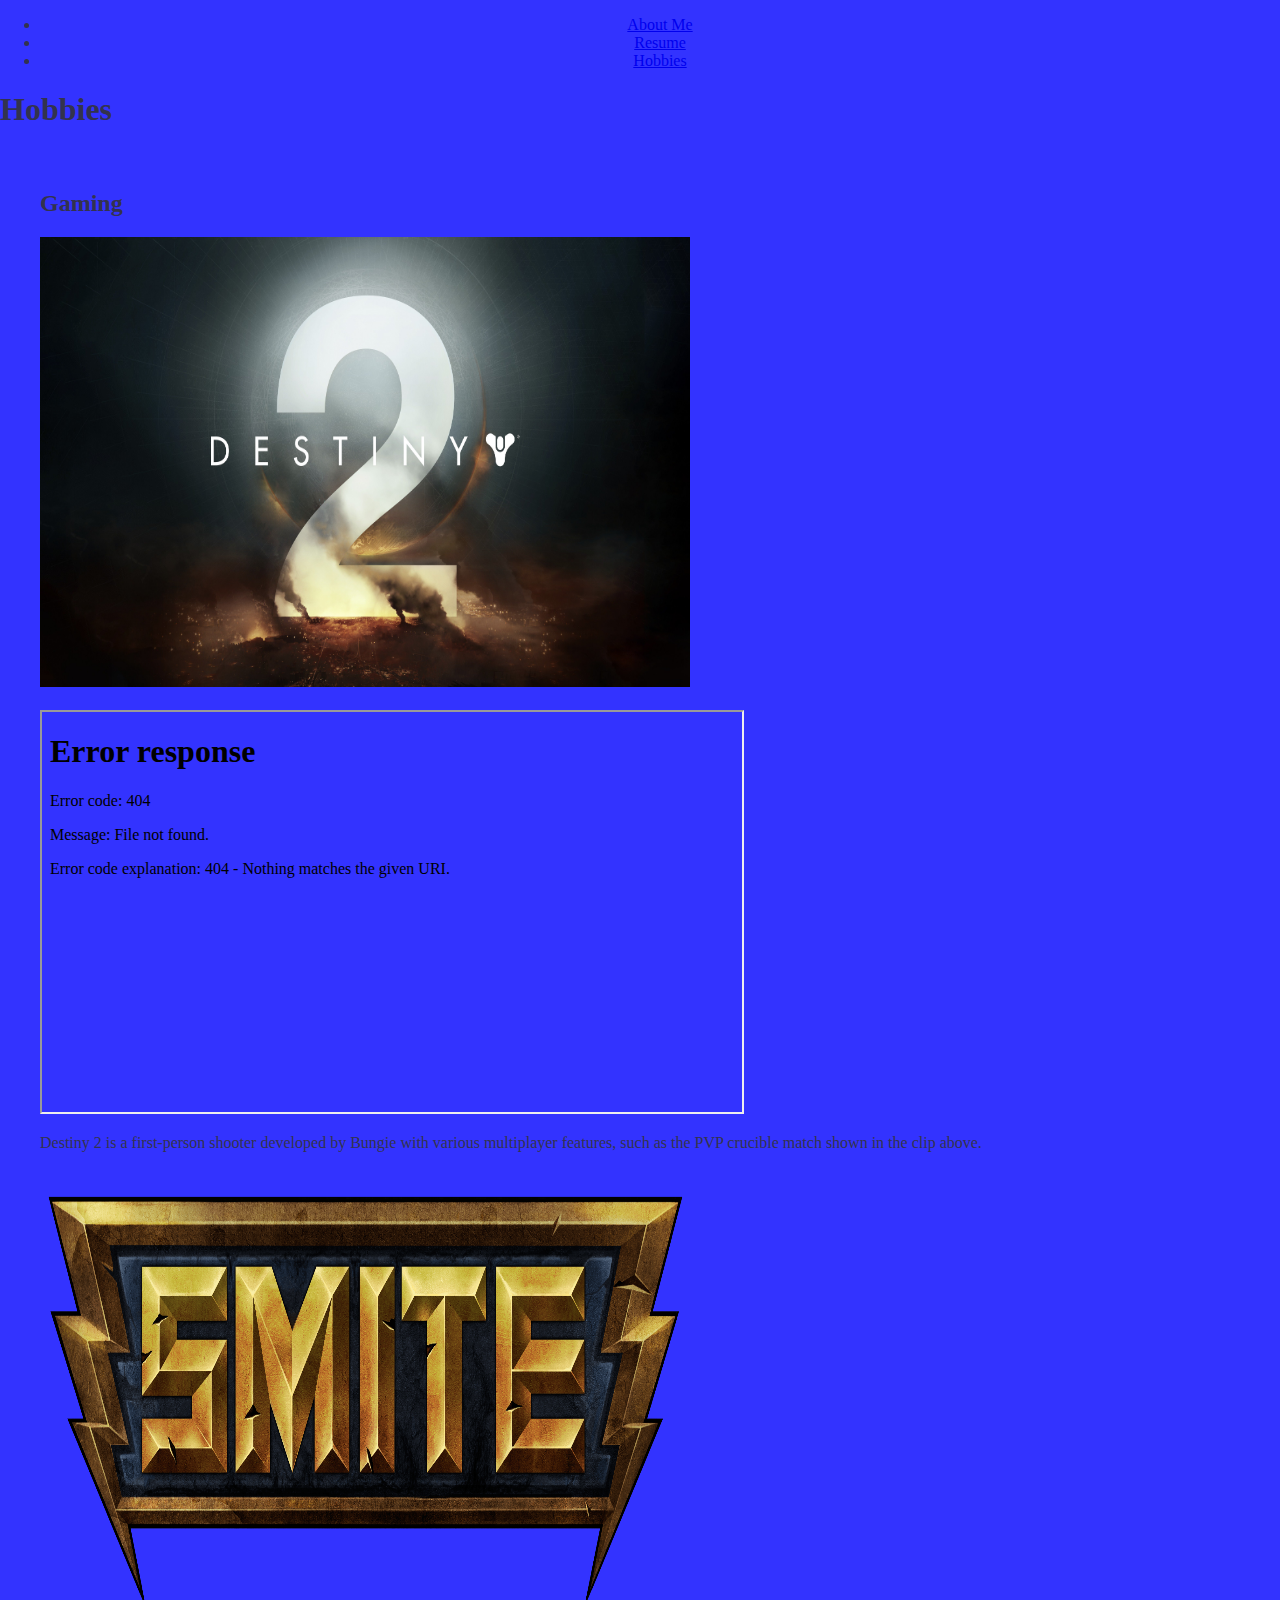
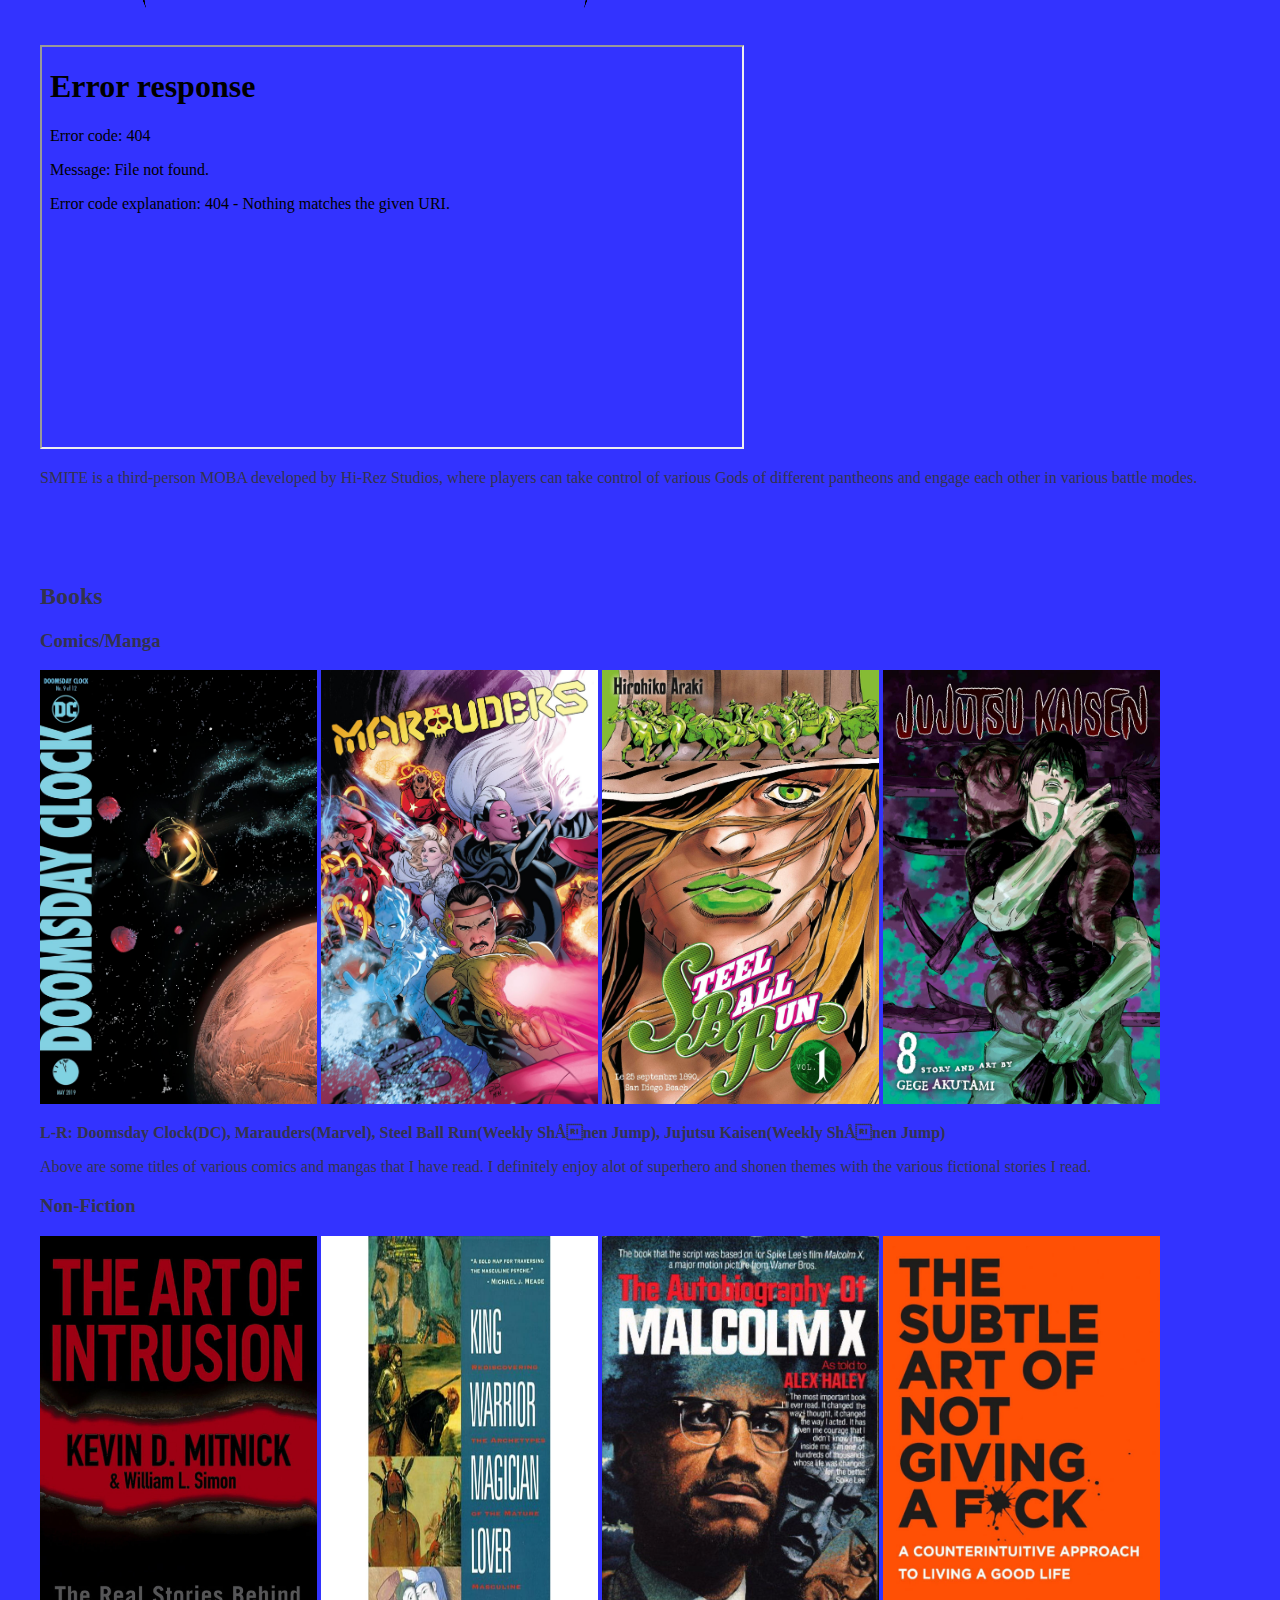
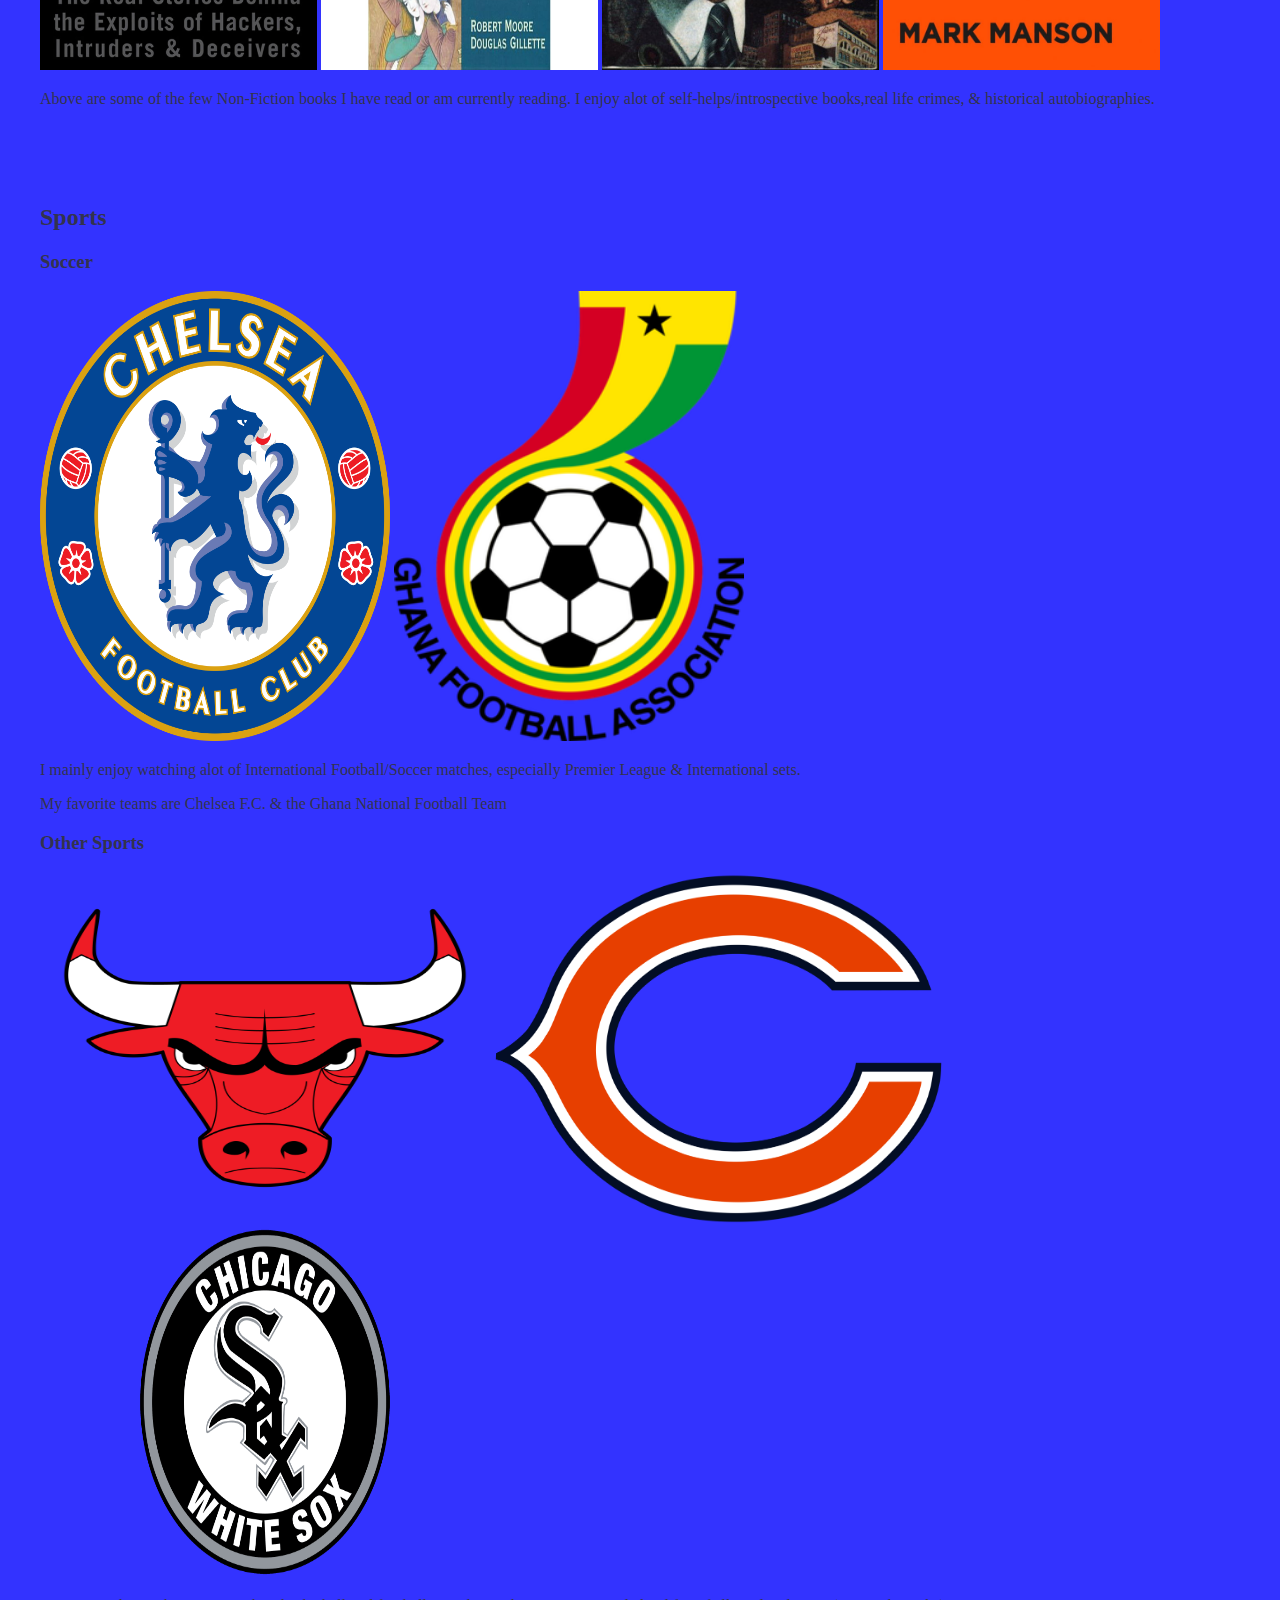
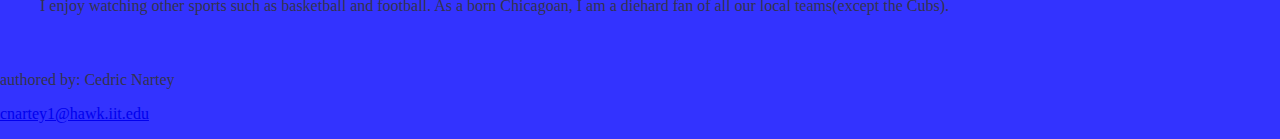
==== hobbies.html @ d28ca4e6 "Update hobbies.html" ====
<!DOCTYPE html>
<html lang="en">
  <head>
    <meta charset"utf-8">
    <title>Hobbies</title>
    <link rel="stylesheet" href="css/normalize.css">
    <link rel="stylesheet" href="css/styles.css">
  </head>
  <body>
    <nav>
      <ul>
        <li><a href="index.html">About Me</a></li>
        <li><a href="resume.html">Resume</a></li>
        <li><a href="hobbies.html">Hobbies</a></li>
      </ul>
    </nav>
 
  
  <h1>Hobbies</h1>
    <section id="Gaming">
      <h2>Gaming</h2>
      <h3><img src="media/images/destiny2.jpg" width="650" height="450" alt="destiny 2 logo"></h3>
      <iframe src="media/vids/D2Clip.mp4" width="700" height="400" title="Destiny 2 Crucible"></iframe>
      <p>Destiny 2 is a first-person shooter developed by Bungie with various multiplayer features, such as the PVP crucible match shown in the clip above.</p>

      
      <h3><img src="media/images/smitelogo.png" width="650" height="450" alt="Smite logo"></h3>
      <iframe src="media/vids/SMITEclip.mp4" width="700" height="400" title="SMITE Baron Match"></iframe>
      <p>SMITE is a third-person MOBA developed by Hi-Rez Studios, where players can take control of various Gods of different pantheons and engage each other in various battle modes.</p>     
    </section>
        
    <section id=Reading">
      <h2>Books</h2>
      <h3>Comics/Manga</h3>
      <img src="media/images/doomsday.jpg" width="277" height="434" alt="doomsday clock cover">
      <img src="media/images/marauders.jpg" width="277" height="434" alt="x men marauders cover">
      <img src="media/images/steelball.jpg" width="277" height="434" alt="jojo bizarre sbr cover">
      <img src="media/images/jjk8.jpeg" width="277" height="434" alt="jujutsu kaisen cover">
      <p><strong>L-R: Doomsday Clock(DC), Marauders(Marvel), Steel Ball Run(Weekly Shōnen Jump), Jujutsu Kaisen(Weekly Shōnen Jump)</strong></p>
      <p>Above are some titles of various comics and mangas that I have read. I definitely enjoy alot of superhero and shonen themes with the various fictional stories I read.</p>


      <h3>Non-Fiction</h3>
      <img src="media/images/artofintrusion.jpg" width="277" height="434" alt="art of intrusion cover">
      <img src="media/images/kwml.jpeg" width="277" height="434" alt="king warrior magi cover">
      <img src="media/images/malcolmx.jpg" width="277" height="434" alt="autobio of malcolm x cover">
      <img src="media/images/subtleart.jpg" width="277" height="434" alt="subtle art cover">
      <p>Above are some of the few Non-Fiction books I have read or am currently reading. I enjoy alot of self-helps/introspective books,real life crimes, & historical autobiographies. </p>
    </section>
        
    <section id="Sports">
      <h2>Sports</h2>
      <h3>Soccer</h3>
      <img src="media/images/chelseafc.png" width="350" height="450" alt="chelsea fc logo">
      <img src="media/images/ghanafa.png" width="350" height="450" alt="ghana fc logo">
      <p>I mainly enjoy watching alot of International Football/Soccer matches, especially Premier League & International sets.</p>
      <p>My favorite teams are Chelsea F.C. & the Ghana National Football Team</p>
      <h3>Other Sports</h3>
      <img src="media/images/bulls.png" width="450" height="350" alt="bulls logo">
      <img src="media/images/chicagobears.png" width="450" height="350" alt="bears logo">
      <img src="media/images/whitesox.png" width="450" height="350" alt="white sox logo">
      <p>I enjoy watching other sports such as basketball and football. As a born Chicagoan, I am a diehard fan of all our local teams(except the Cubs).</p>
    </section>
    <footer>
      <p>authored by: Cedric Nartey</p>
      <p><a href="mailto:cnartey1@hawk.iit.edu">cnartey1@hawk.iit.edu</a></p>
     </footer>
    </body>
    </html>
---- css/styles.css ----
body {
  font-family: Roboto, serif;
  background-color: #3333ff;
  color: #33334d;
}

section {
  margin: 20px;
  padding: 20px;
}

nav {
  text-align: center;
}


header {
  width: 80%;
}
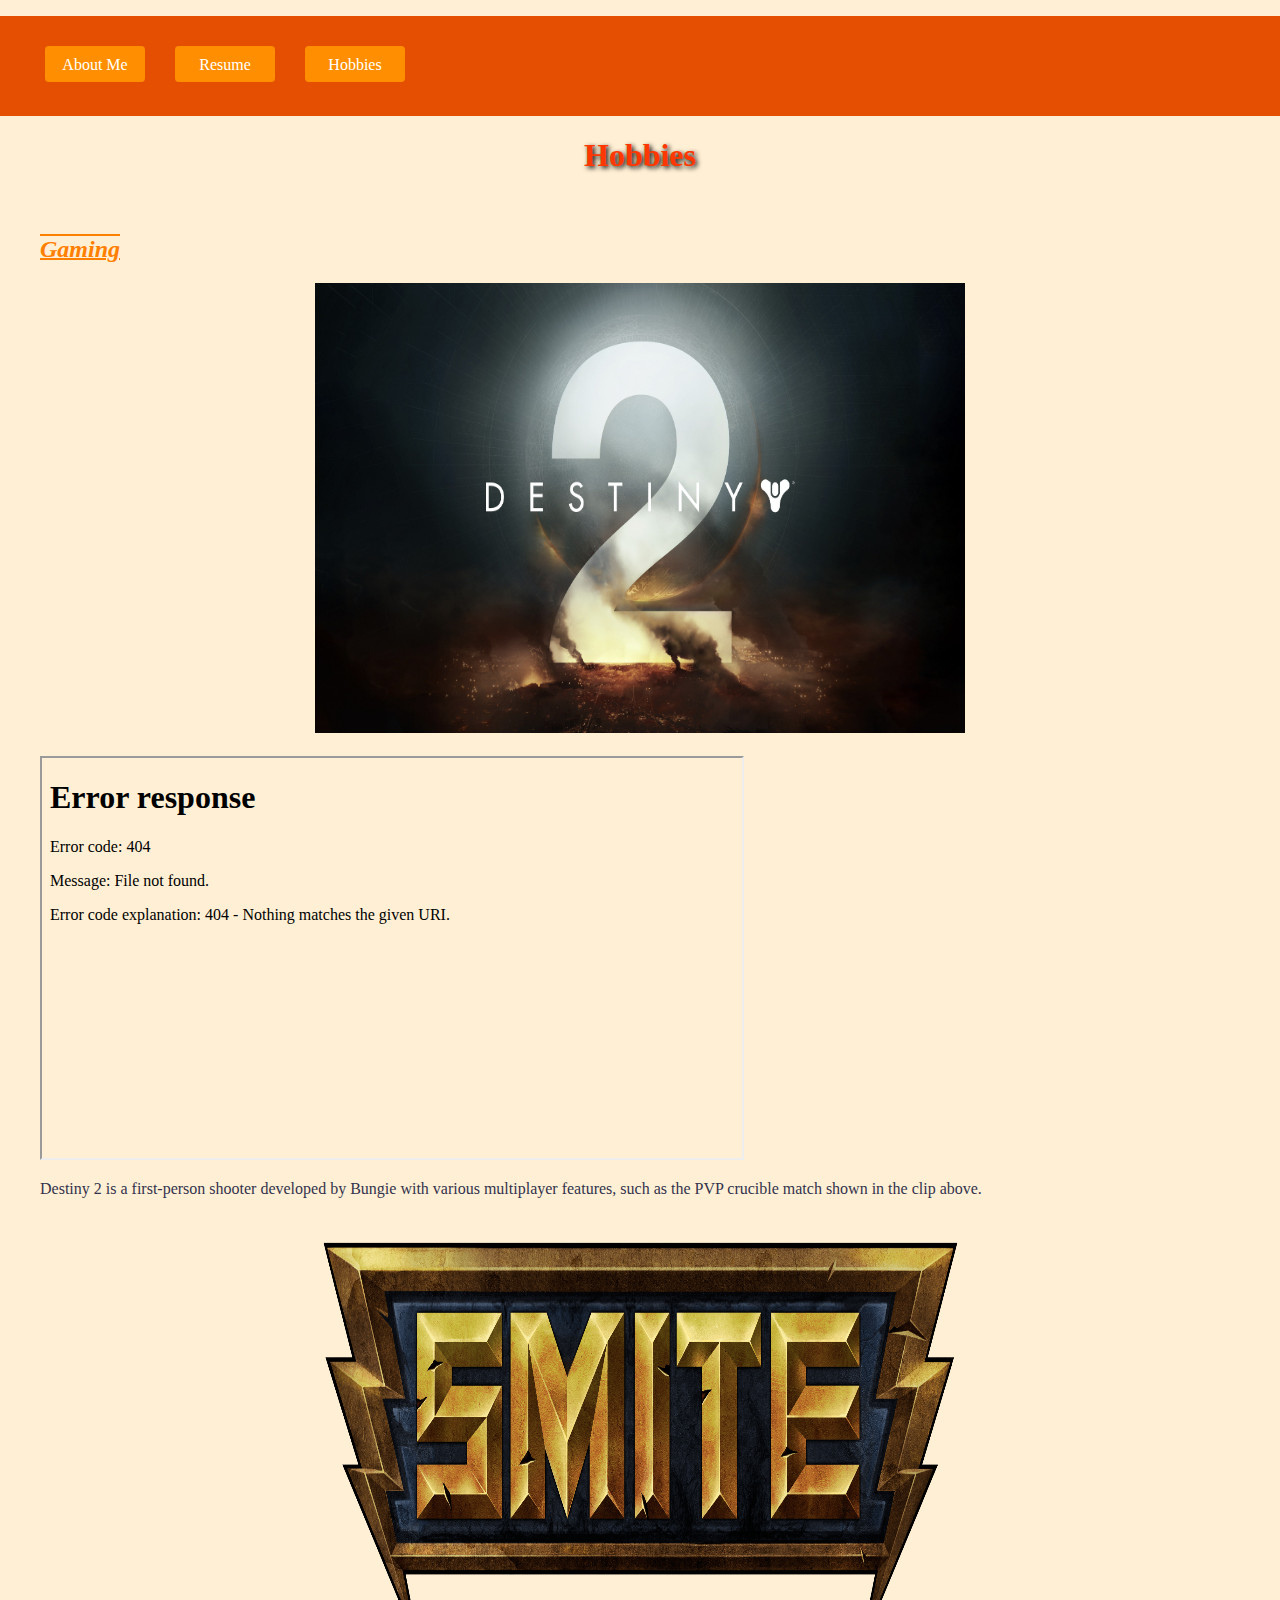
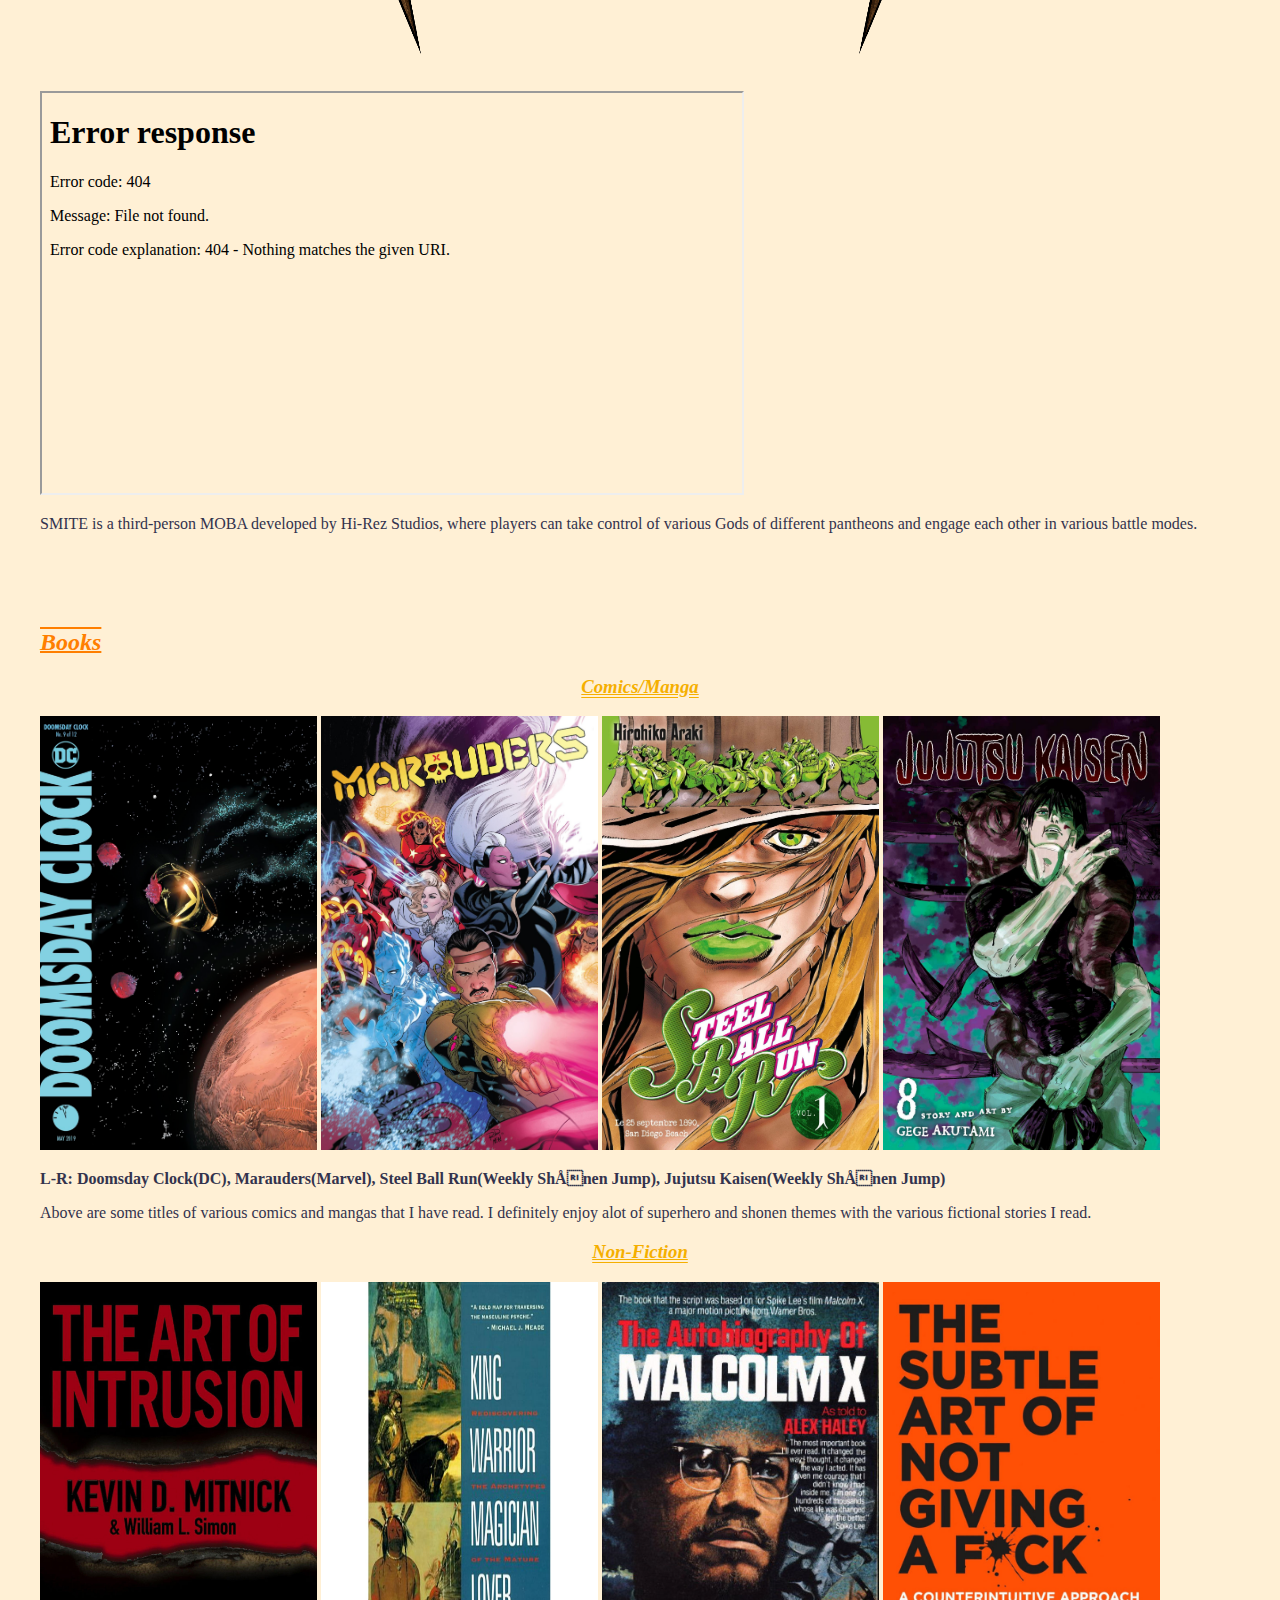
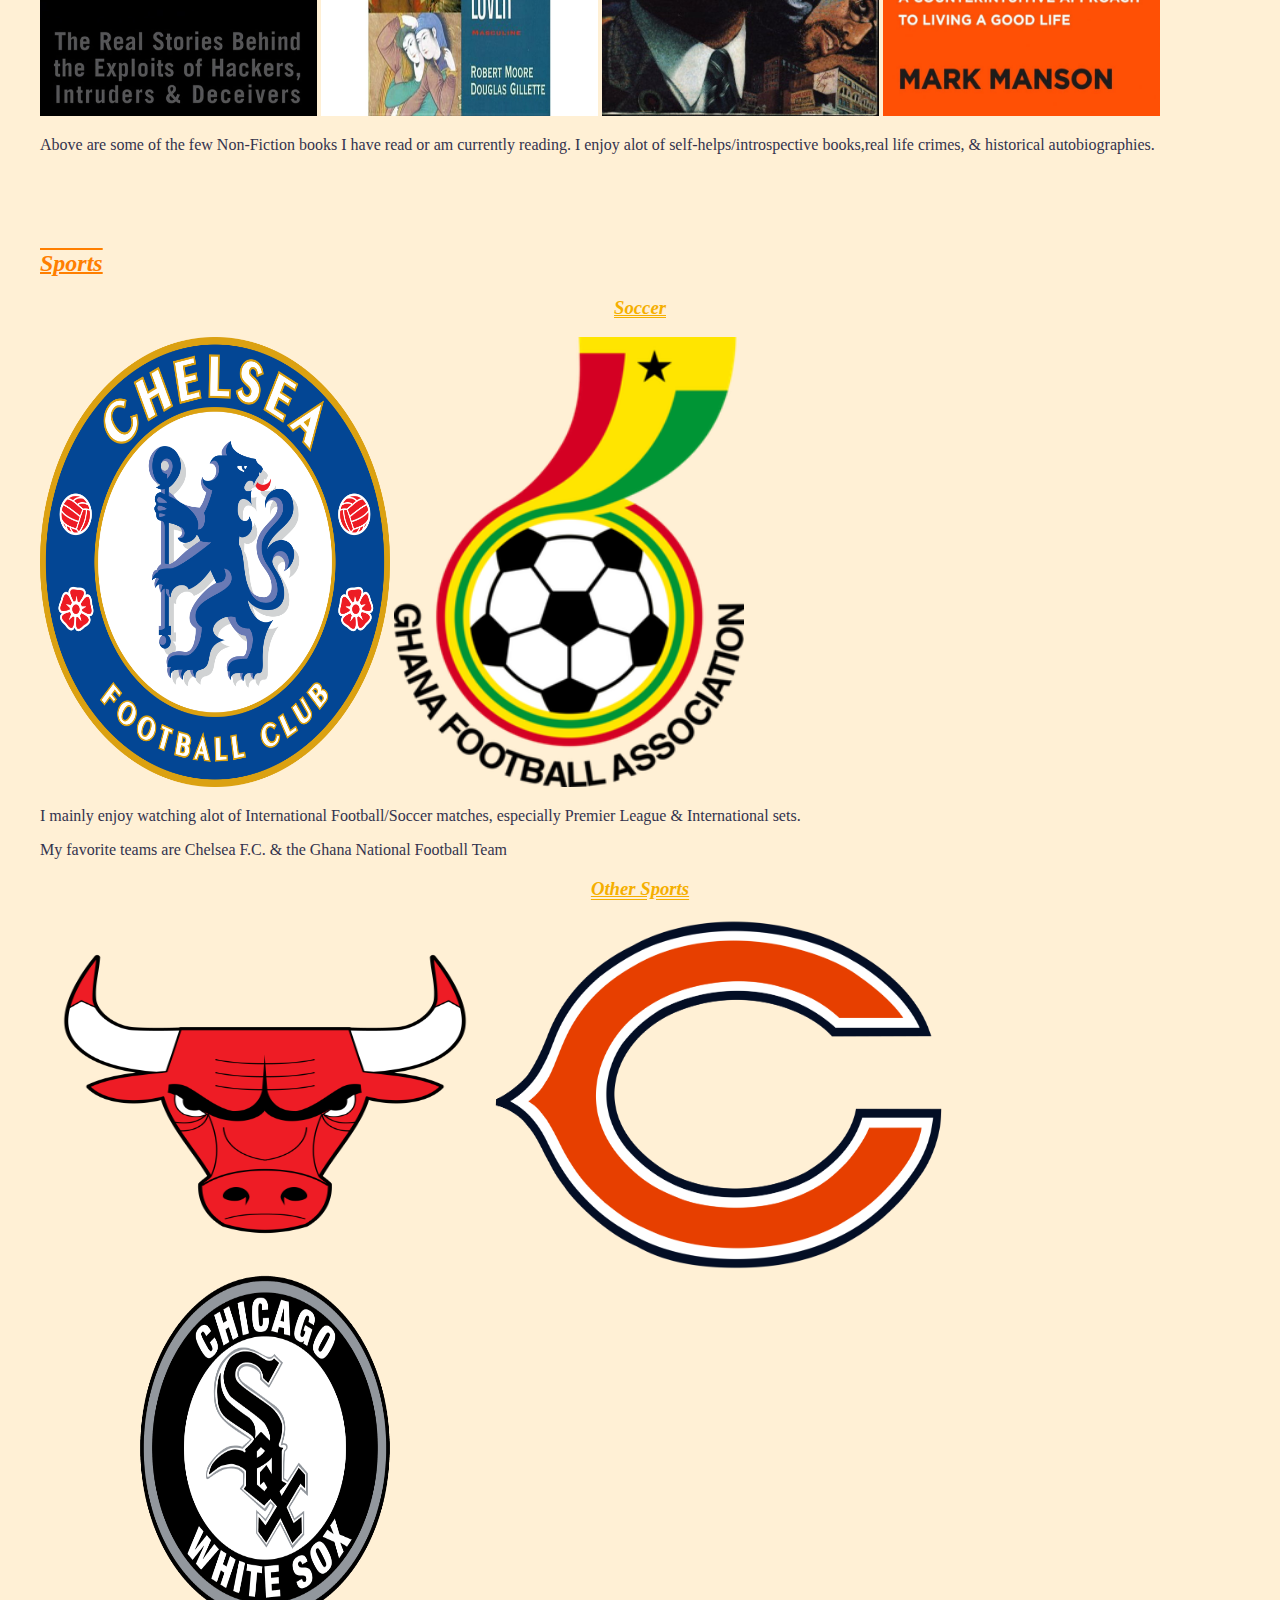
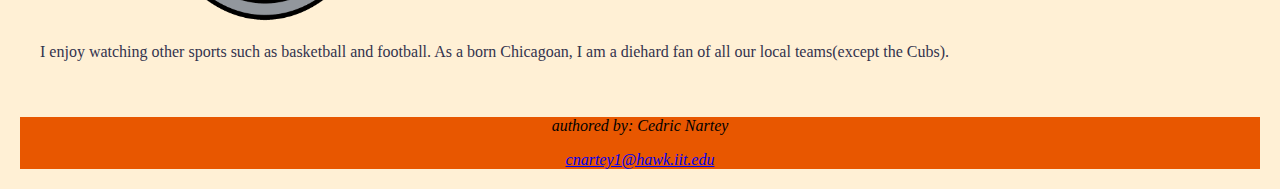
==== commit 54a8e5d8: "Update hobbies.html" ====
--- a/hobbies.html
+++ b/hobbies.html
@@ -19,12 +19,12 @@
   <h1>Hobbies</h1>
     <section id="Gaming">
       <h2>Gaming</h2>
-      <h3><img src="media/images/destiny2.jpg" width="650" height="450" alt="destiny 2 logo"></h3>
+      <h3><img id="destiny" src="media/images/destiny2.jpg" width="650" height="450" alt="destiny 2 logo"></h3>
       <iframe src="media/vids/D2Clip.mp4" width="700" height="400" title="Destiny 2 Crucible"></iframe>
       <p>Destiny 2 is a first-person shooter developed by Bungie with various multiplayer features, such as the PVP crucible match shown in the clip above.</p>
 
       
-      <h3><img src="media/images/smitelogo.png" width="650" height="450" alt="Smite logo"></h3>
+      <h3><img id="smite" src="media/images/smitelogo.png" width="650" height="450" alt="Smite logo"></h3>
       <iframe src="media/vids/SMITEclip.mp4" width="700" height="400" title="SMITE Baron Match"></iframe>
       <p>SMITE is a third-person MOBA developed by Hi-Rez Studios, where players can take control of various Gods of different pantheons and engage each other in various battle modes.</p>     
     </section>
@@ -32,33 +32,33 @@
     <section id=Reading">
       <h2>Books</h2>
       <h3>Comics/Manga</h3>
-      <img src="media/images/doomsday.jpg" width="277" height="434" alt="doomsday clock cover">
-      <img src="media/images/marauders.jpg" width="277" height="434" alt="x men marauders cover">
-      <img src="media/images/steelball.jpg" width="277" height="434" alt="jojo bizarre sbr cover">
-      <img src="media/images/jjk8.jpeg" width="277" height="434" alt="jujutsu kaisen cover">
+      <img id="doom" src="media/images/doomsday.jpg" width="277" height="434" alt="doomsday clock cover">
+      <img id="maraud" src="media/images/marauders.jpg" width="277" height="434" alt="x men marauders cover">
+      <img id="steel" src="media/images/steelball.jpg" width="277" height="434" alt="jojo bizarre sbr cover">
+      <img id="jjk" src="media/images/jjk8.jpeg" width="277" height="434" alt="jujutsu kaisen cover">
       <p><strong>L-R: Doomsday Clock(DC), Marauders(Marvel), Steel Ball Run(Weekly Shōnen Jump), Jujutsu Kaisen(Weekly Shōnen Jump)</strong></p>
       <p>Above are some titles of various comics and mangas that I have read. I definitely enjoy alot of superhero and shonen themes with the various fictional stories I read.</p>
 
 
       <h3>Non-Fiction</h3>
-      <img src="media/images/artofintrusion.jpg" width="277" height="434" alt="art of intrusion cover">
-      <img src="media/images/kwml.jpeg" width="277" height="434" alt="king warrior magi cover">
-      <img src="media/images/malcolmx.jpg" width="277" height="434" alt="autobio of malcolm x cover">
-      <img src="media/images/subtleart.jpg" width="277" height="434" alt="subtle art cover">
+      <img id="intru" src="media/images/artofintrusion.jpg" width="277" height="434" alt="art of intrusion cover">
+      <img id="king" src="media/images/kwml.jpeg" width="277" height="434" alt="king warrior magi cover">
+      <img id="malcolmx" src="media/images/malcolmx.jpg" width="277" height="434" alt="autobio of malcolm x cover">
+      <img id="subtle" src="media/images/subtleart.jpg" width="277" height="434" alt="subtle art cover">
       <p>Above are some of the few Non-Fiction books I have read or am currently reading. I enjoy alot of self-helps/introspective books,real life crimes, & historical autobiographies. </p>
     </section>
         
     <section id="Sports">
       <h2>Sports</h2>
       <h3>Soccer</h3>
-      <img src="media/images/chelseafc.png" width="350" height="450" alt="chelsea fc logo">
-      <img src="media/images/ghanafa.png" width="350" height="450" alt="ghana fc logo">
+      <img id="chelsea" src="media/images/chelseafc.png" width="350" height="450" alt="chelsea fc logo">
+      <img id="ghfb" src="media/images/ghanafa.png" width="350" height="450" alt="ghana fc logo">
       <p>I mainly enjoy watching alot of International Football/Soccer matches, especially Premier League & International sets.</p>
       <p>My favorite teams are Chelsea F.C. & the Ghana National Football Team</p>
       <h3>Other Sports</h3>
-      <img src="media/images/bulls.png" width="450" height="350" alt="bulls logo">
-      <img src="media/images/chicagobears.png" width="450" height="350" alt="bears logo">
-      <img src="media/images/whitesox.png" width="450" height="350" alt="white sox logo">
+      <img id="bulls" src="media/images/bulls.png" width="450" height="350" alt="bulls logo">
+      <img id="bears" src="media/images/chicagobears.png" width="450" height="350" alt="bears logo">
+      <img id="sox" src="media/images/whitesox.png" width="450" height="350" alt="white sox logo">
       <p>I enjoy watching other sports such as basketball and football. As a born Chicagoan, I am a diehard fan of all our local teams(except the Cubs).</p>
     </section>
     <footer>
--- a/css/styles.css
+++ b/css/styles.css
@@ -1,7 +1,9 @@
 body {
-  font-family: Roboto, serif;
-  background-color: #3333ff;
+  font-family: 'Roboto', serif;
+  background-color: #fff0d5;
   color: #33334d;
+  margin: 0;
+  padding: 0;
 }
 
 section {
@@ -13,9 +15,85 @@
   text-align: center;
 }
 
+header {
+    background-color: #e0d6ff;
+    width: 100%;
+    padding: 40px;
+}
 
-header {
-  width: 80%;
+nav ul{
+    background-color: #e44f01;
+    list-style: none;
+    padding: 30px;  
+    width: 100%;
+    height: 40px;
+    
+ 
+}
+
+nav ul li a {
+    float: left;
+    margin: 0 15px;
+    color: rgb(255, 255, 255);
+    background-color: rgb(255, 143, 0);
+    font-weight: normal;
+    text-decoration: none;
+    text-align: center;
+    width: 100px;
+    padding: 10px 0px 8px 0px;
+    border-radius: 4px;  
+    
+}
+
+nav ul li a: hover {
+    background-color: rgb(166, 103, 0);
+    color: gray;
+    border-radius: 20px;    
+}
+
+h1{
+    color: rgb(255, 55, 0); 
+    font-weight: bolder;
+    text-align: center;
+    text-shadow: 2px 2px 5px black;
+}
+
+h2{
+    color: rgb(255, 127, 0);
+    font-style: oblique;
+    text-decoration: underline overline;
+    text-decoration-thickness: 2.0px;
+    text-decoration-skip: none    
+    
+}
+
+h3{
+    color: rgb(245, 175, 0);
+    font-style: italic;  
+    text-align: center;
+    text-decoration: underline;
+    text-decoration-style: double;
+    text-decoration-skip: none;
+}
+
+p {
+    
+}
+
+#niagara, #gh, #cape{
+    width: 800px;
+    height: auto;
+    margin: 0 auto;
+    display: block;
 }
 
 
+footer {
+    text-align: center;
+    background-color: #e85700;
+    font-style: italic;
+    color: black;
+    margin: 20px;
+    
+  
+}
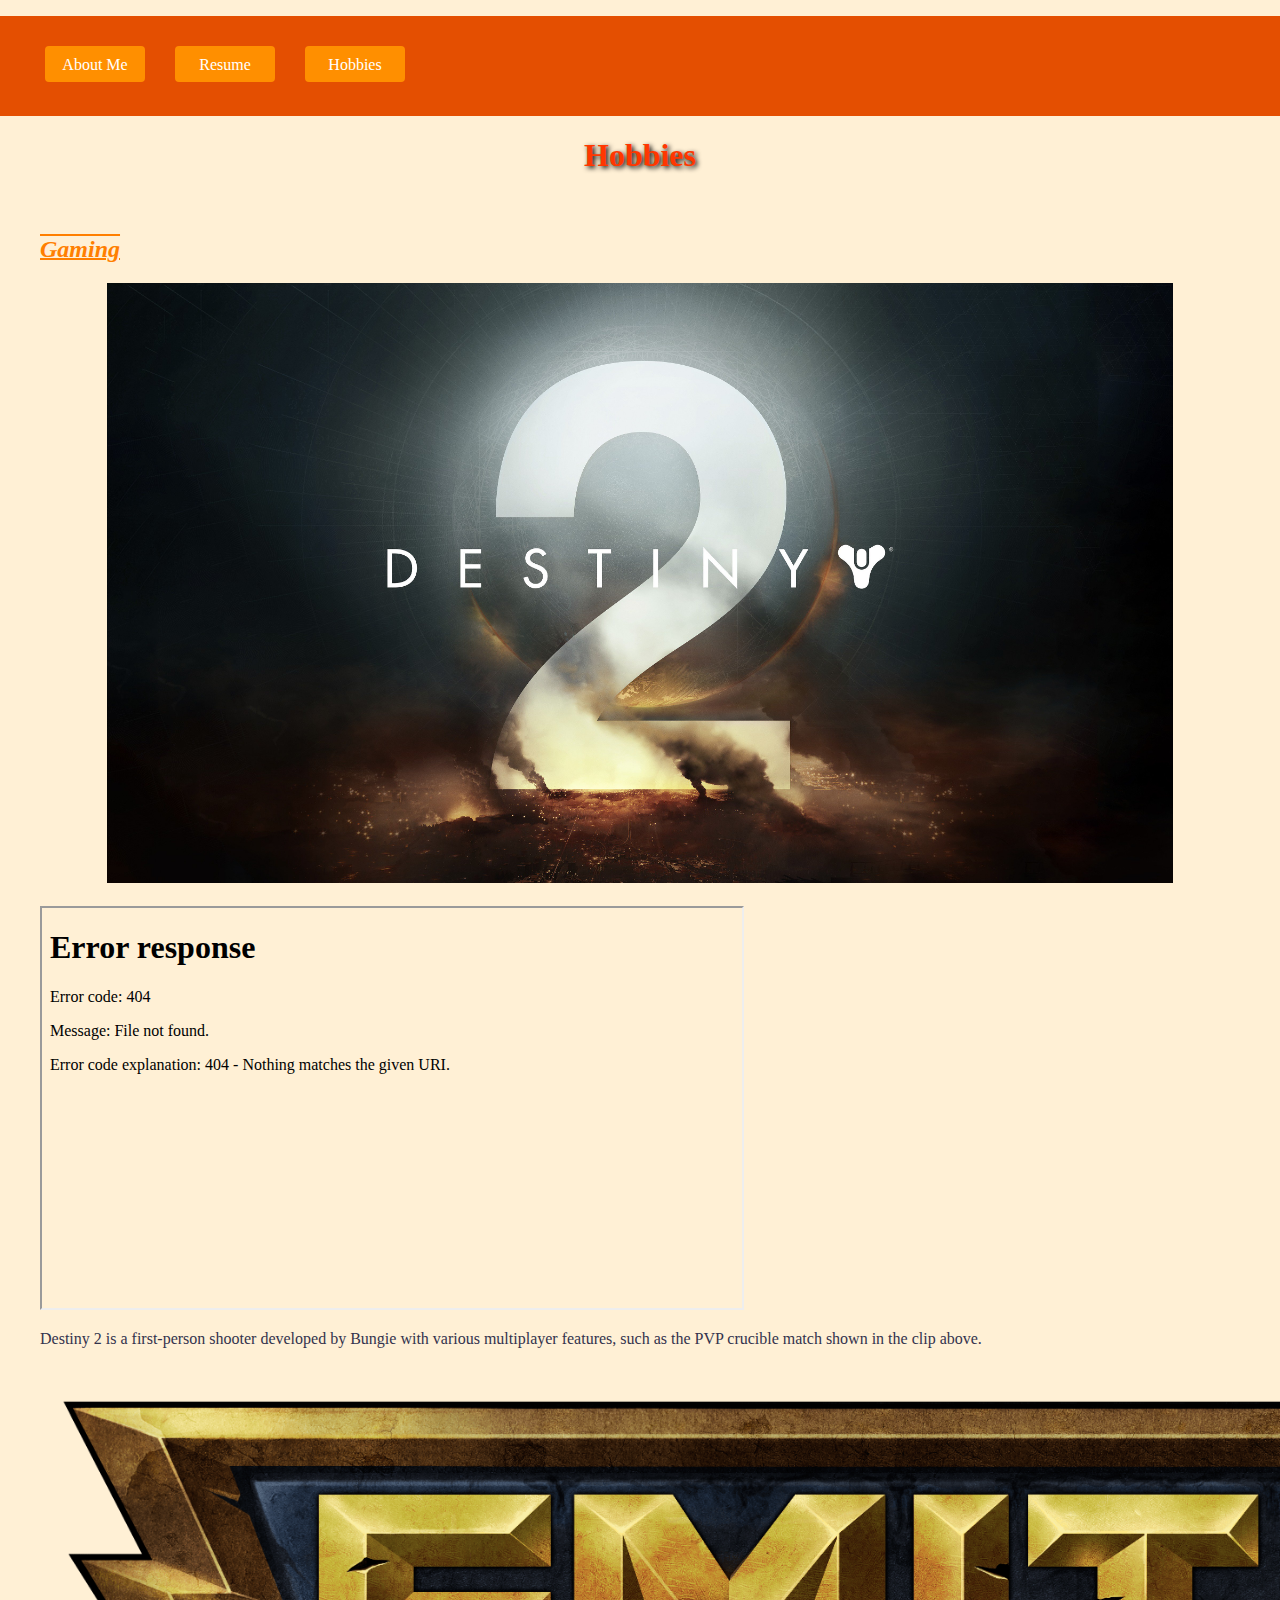
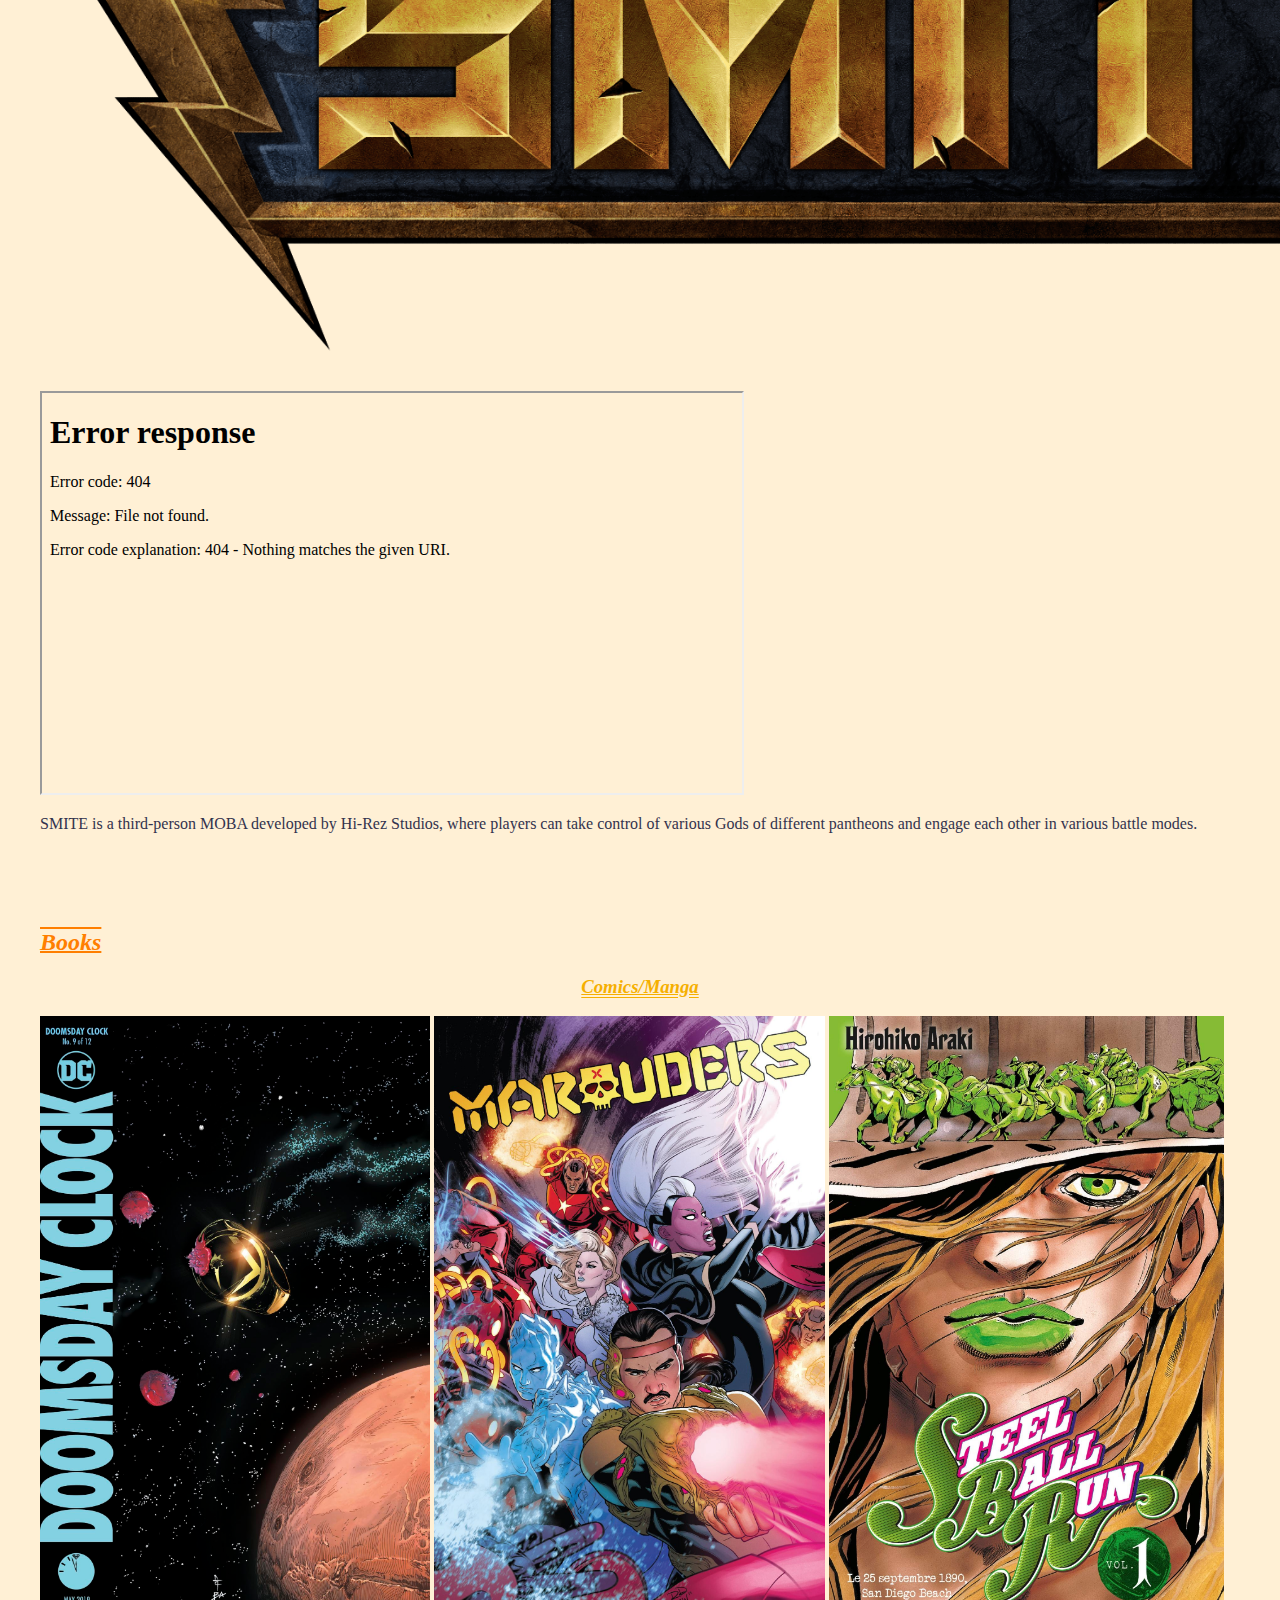
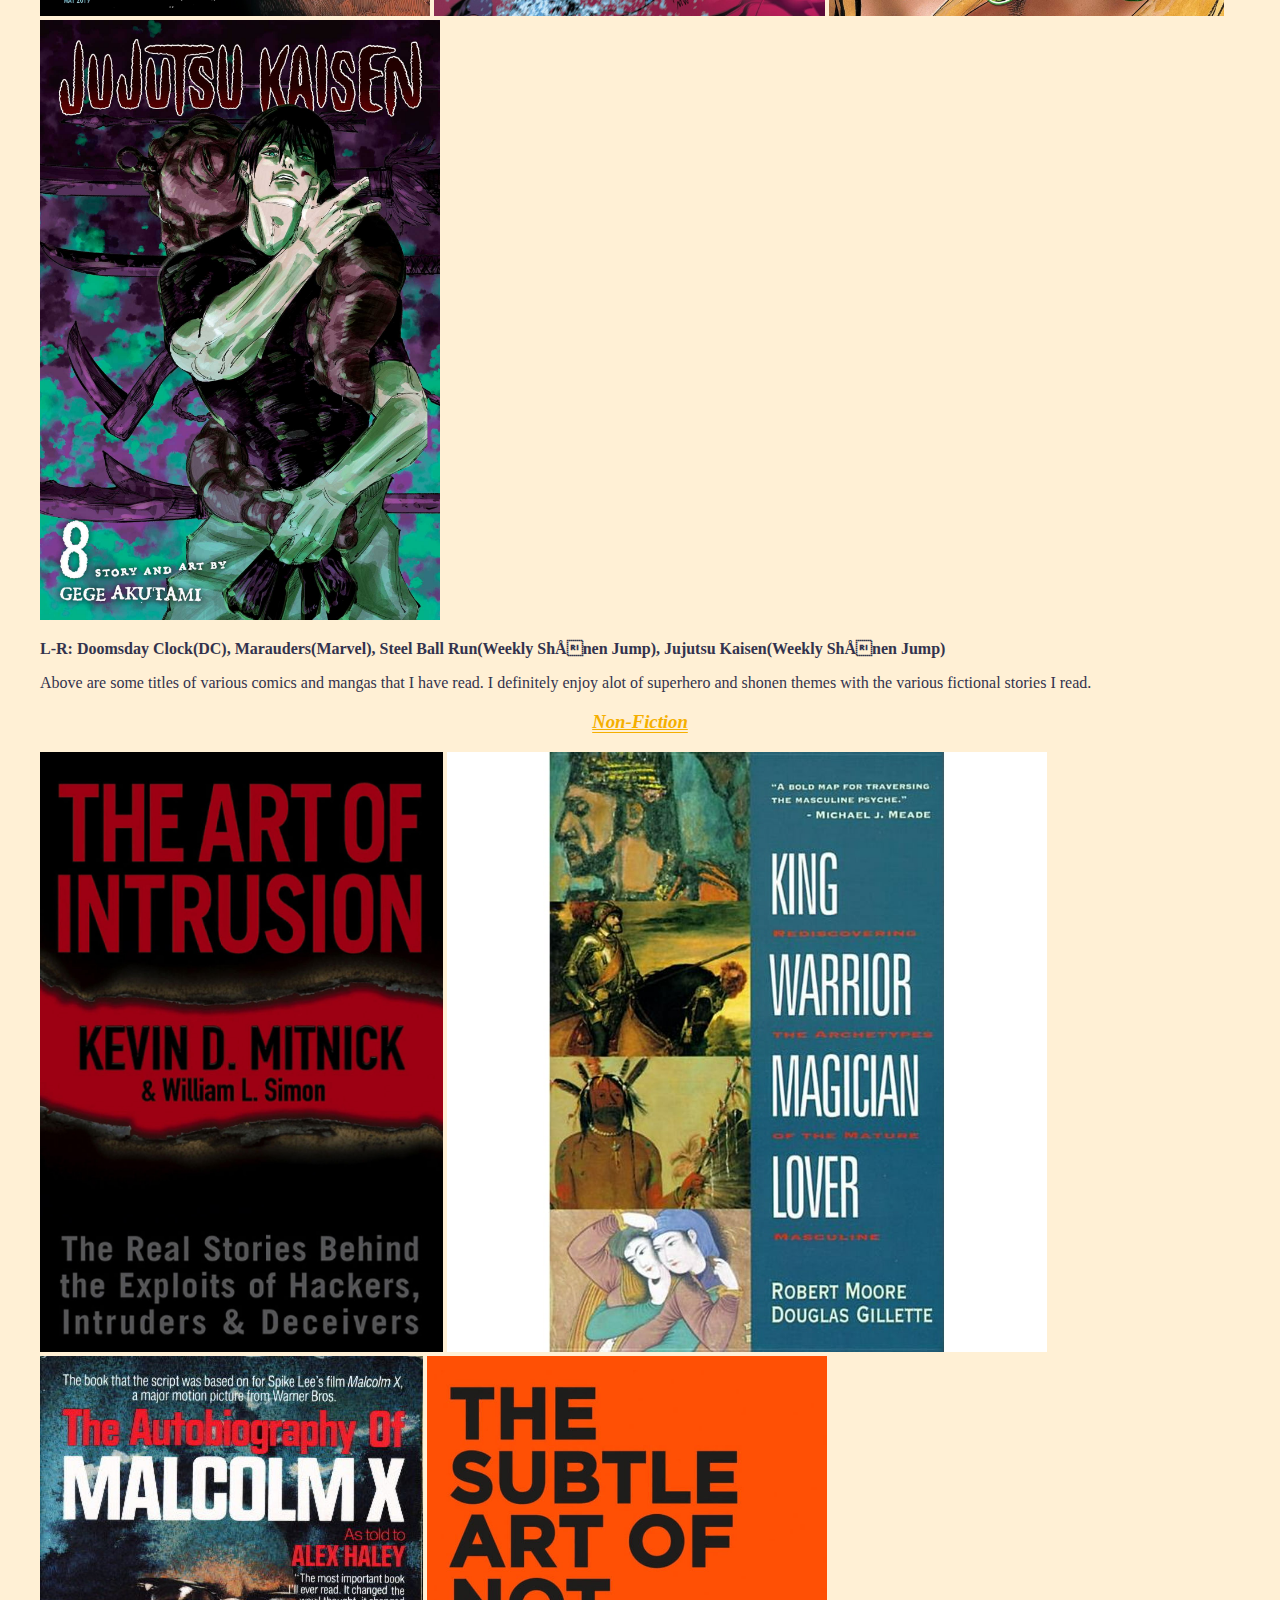
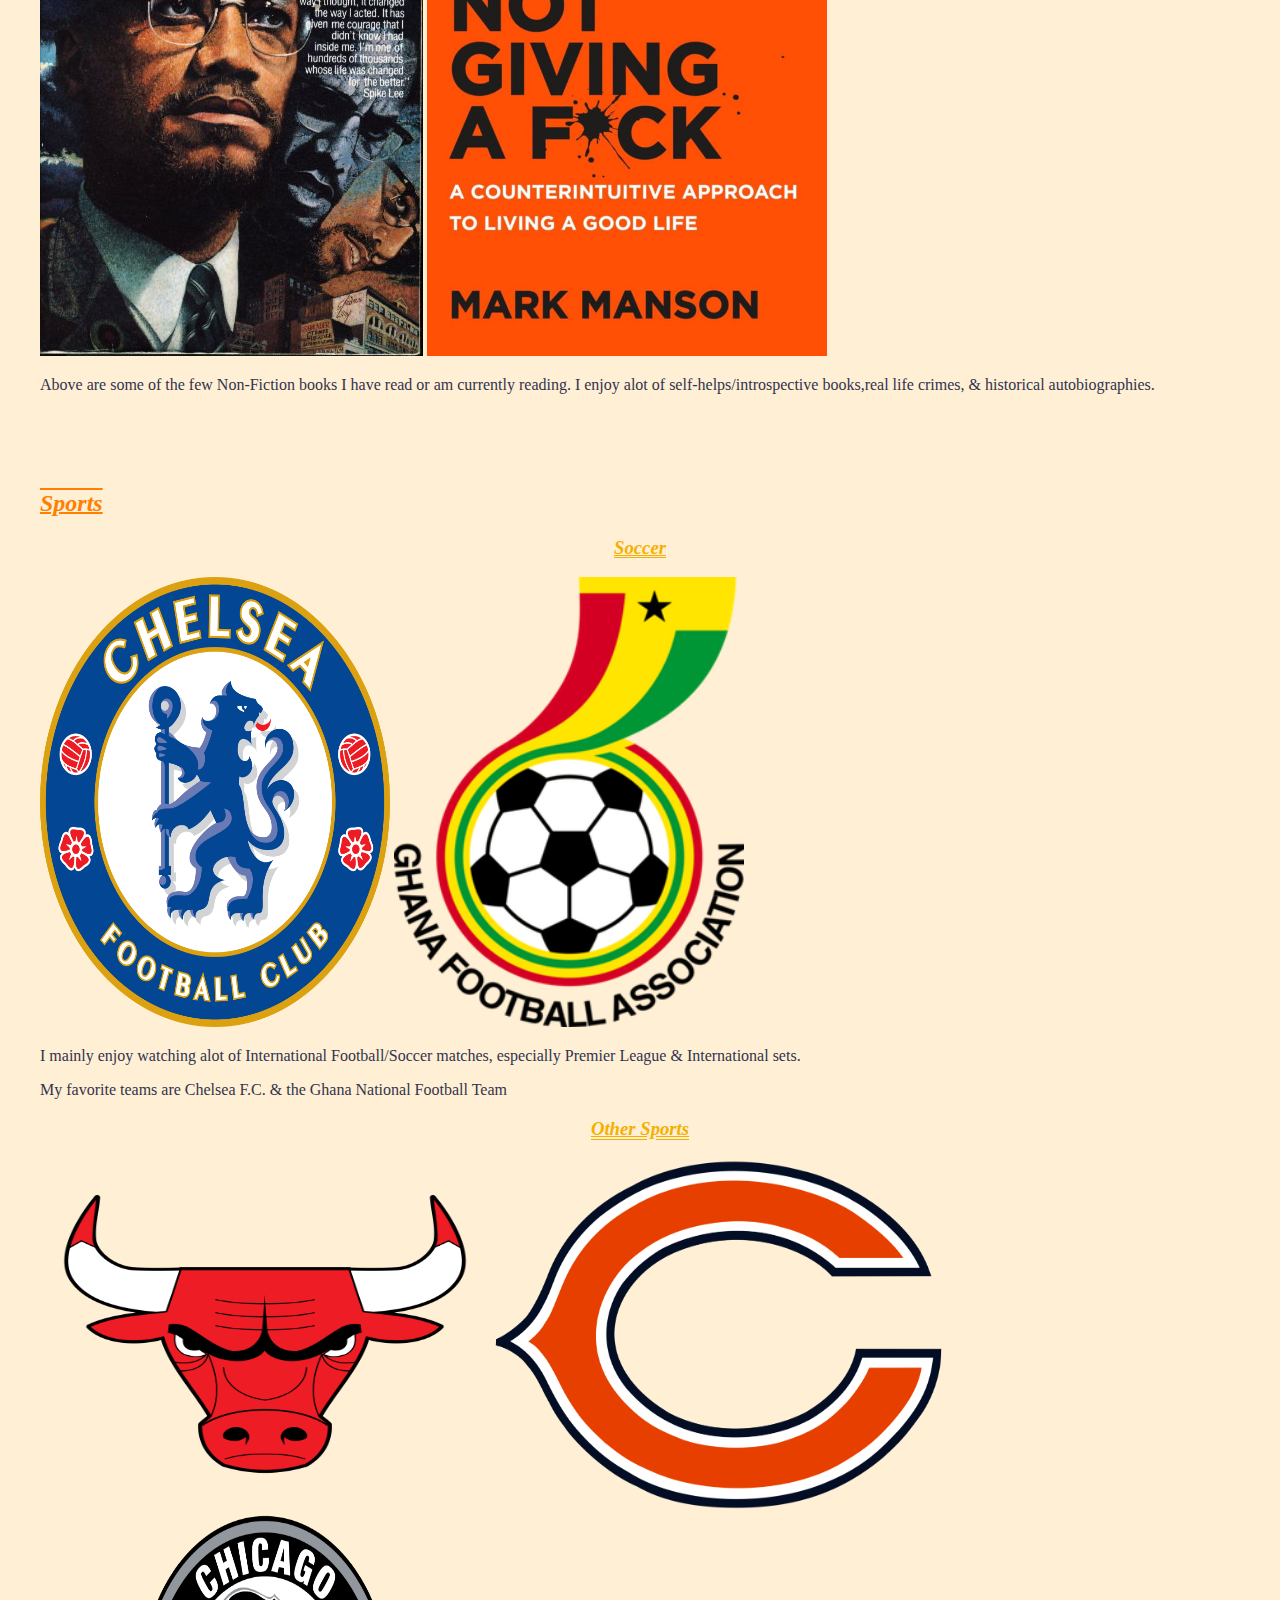
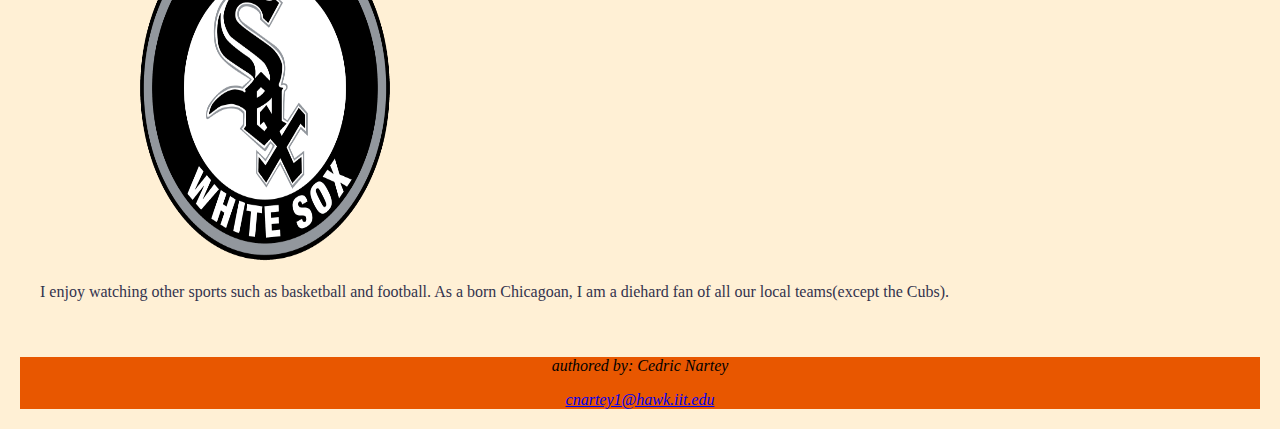
==== commit 44f80a16: "Update hobbies.html" ====
--- a/hobbies.html
+++ b/hobbies.html
@@ -32,19 +32,19 @@
     <section id=Reading">
       <h2>Books</h2>
       <h3>Comics/Manga</h3>
-      <img id="doom" src="media/images/doomsday.jpg" width="277" height="434" alt="doomsday clock cover">
-      <img id="maraud" src="media/images/marauders.jpg" width="277" height="434" alt="x men marauders cover">
-      <img id="steel" src="media/images/steelball.jpg" width="277" height="434" alt="jojo bizarre sbr cover">
-      <img id="jjk" src="media/images/jjk8.jpeg" width="277" height="434" alt="jujutsu kaisen cover">
+      <img id="doom" src="media/images/doomsday.jpg" alt="doomsday clock cover">
+      <img id="maraud" src="media/images/marauders.jpg" alt="x men marauders cover">
+      <img id="steel" src="media/images/steelball.jpg" alt="jojo bizarre sbr cover">
+      <img id="jjk" src="media/images/jjk8.jpeg" alt="jujutsu kaisen cover">
       <p><strong>L-R: Doomsday Clock(DC), Marauders(Marvel), Steel Ball Run(Weekly Shōnen Jump), Jujutsu Kaisen(Weekly Shōnen Jump)</strong></p>
       <p>Above are some titles of various comics and mangas that I have read. I definitely enjoy alot of superhero and shonen themes with the various fictional stories I read.</p>
 
 
       <h3>Non-Fiction</h3>
-      <img id="intru" src="media/images/artofintrusion.jpg" width="277" height="434" alt="art of intrusion cover">
-      <img id="king" src="media/images/kwml.jpeg" width="277" height="434" alt="king warrior magi cover">
-      <img id="malcolmx" src="media/images/malcolmx.jpg" width="277" height="434" alt="autobio of malcolm x cover">
-      <img id="subtle" src="media/images/subtleart.jpg" width="277" height="434" alt="subtle art cover">
+      <img id="intru" src="media/images/artofintrusion.jpg" alt="art of intrusion cover">
+      <img id="king" src="media/images/kwml.jpeg" alt="king warrior magi cover">
+      <img id="malcolmx" src="media/images/malcolmx.jpg" alt="autobio of malcolm x cover">
+      <img id="subtle" src="media/images/subtleart.jpg" alt="subtle art cover">
       <p>Above are some of the few Non-Fiction books I have read or am currently reading. I enjoy alot of self-helps/introspective books,real life crimes, & historical autobiographies. </p>
     </section>
         
--- a/css/styles.css
+++ b/css/styles.css
@@ -27,8 +27,6 @@
     padding: 30px;  
     width: 100%;
     height: 40px;
-    
- 
 }
 
 nav ul li a {
@@ -80,11 +78,34 @@
     
 }
 
+#doom,#maraud,#steel,#jjk {
+    height: 600px;
+    width: auto;
+    float: center;
+    
+}
+
+#intru,#king,#malcolmx,#subtle {
+    height: 600px;
+    width: auto;
+    float: center;
+}
+
 #niagara, #gh, #cape{
     width: 800px;
     height: auto;
     margin: 0 auto;
     display: block;
+}
+
+#destiny, #smite{
+    width: auto;
+    height: 600px;
+    display: inline;
+}
+
+#chelsea, #ghfb, #bulls, #bears, #sox {
+    
 }
 
 
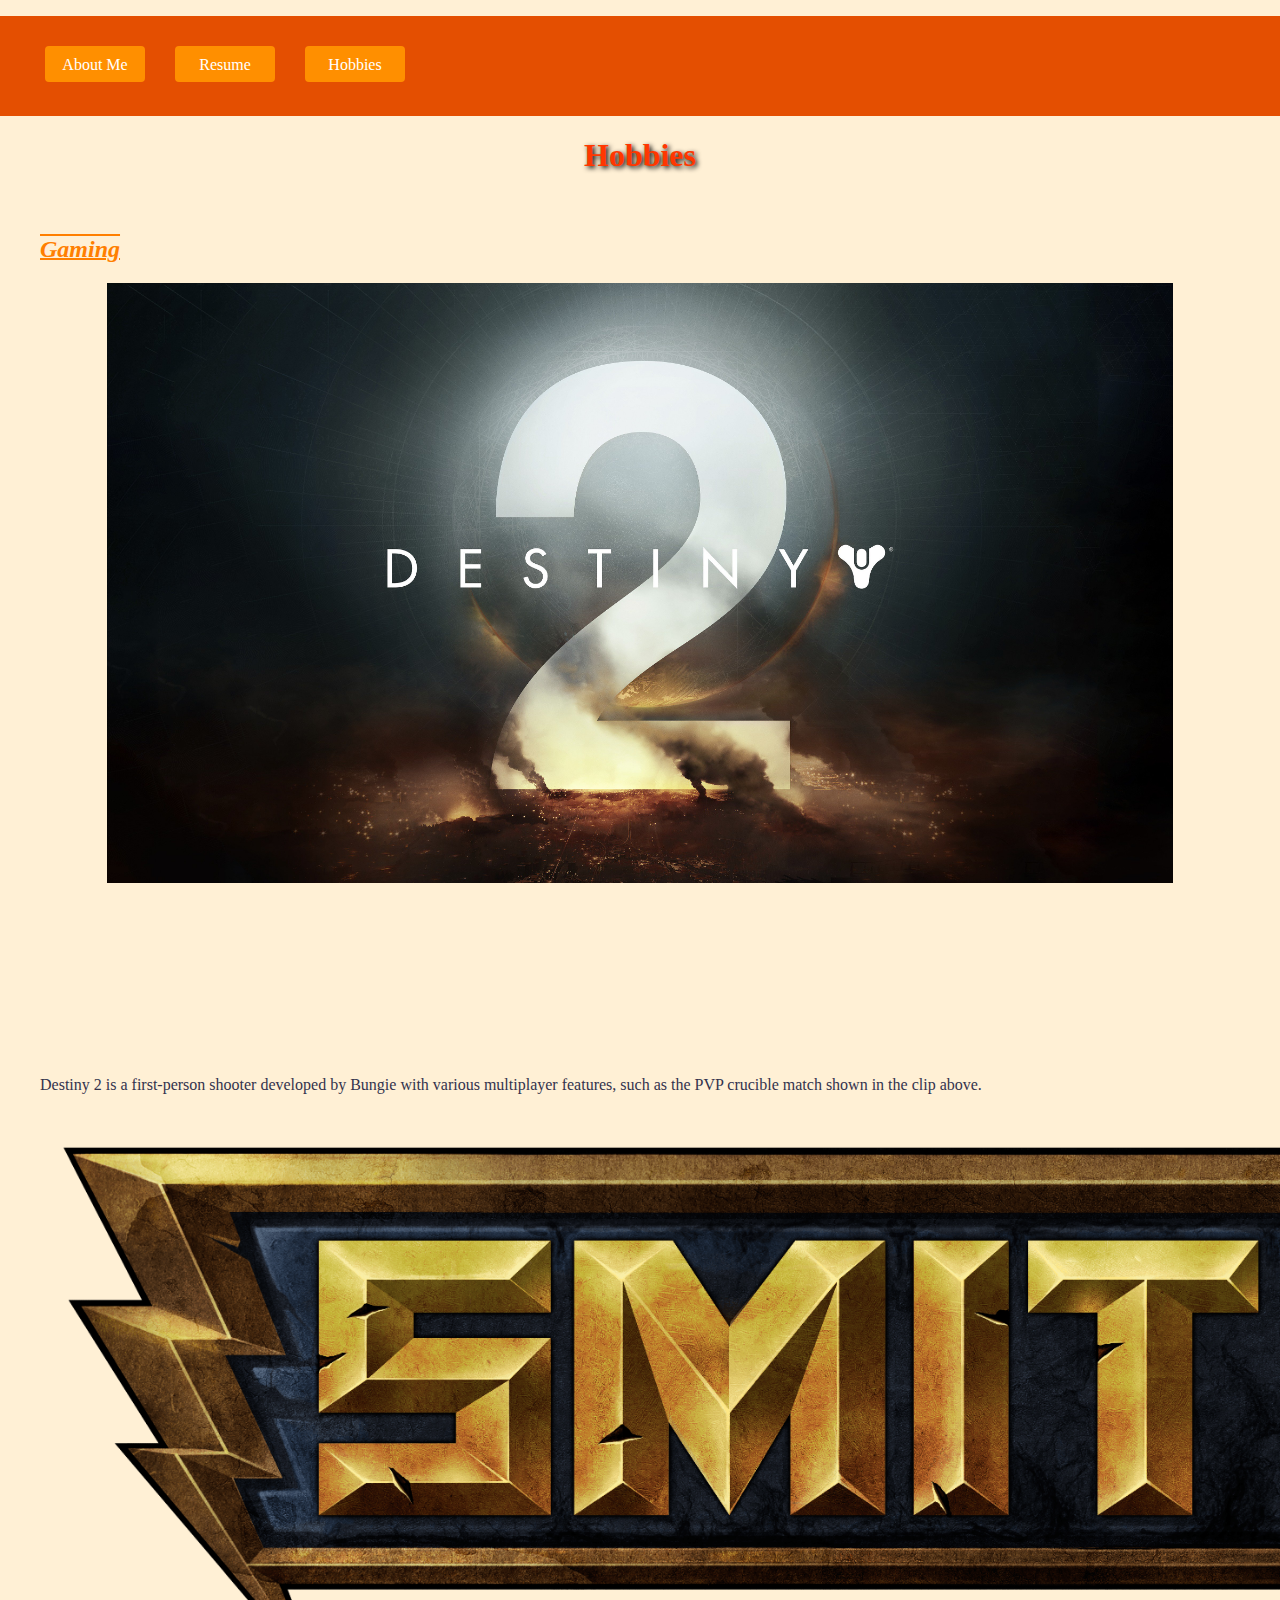
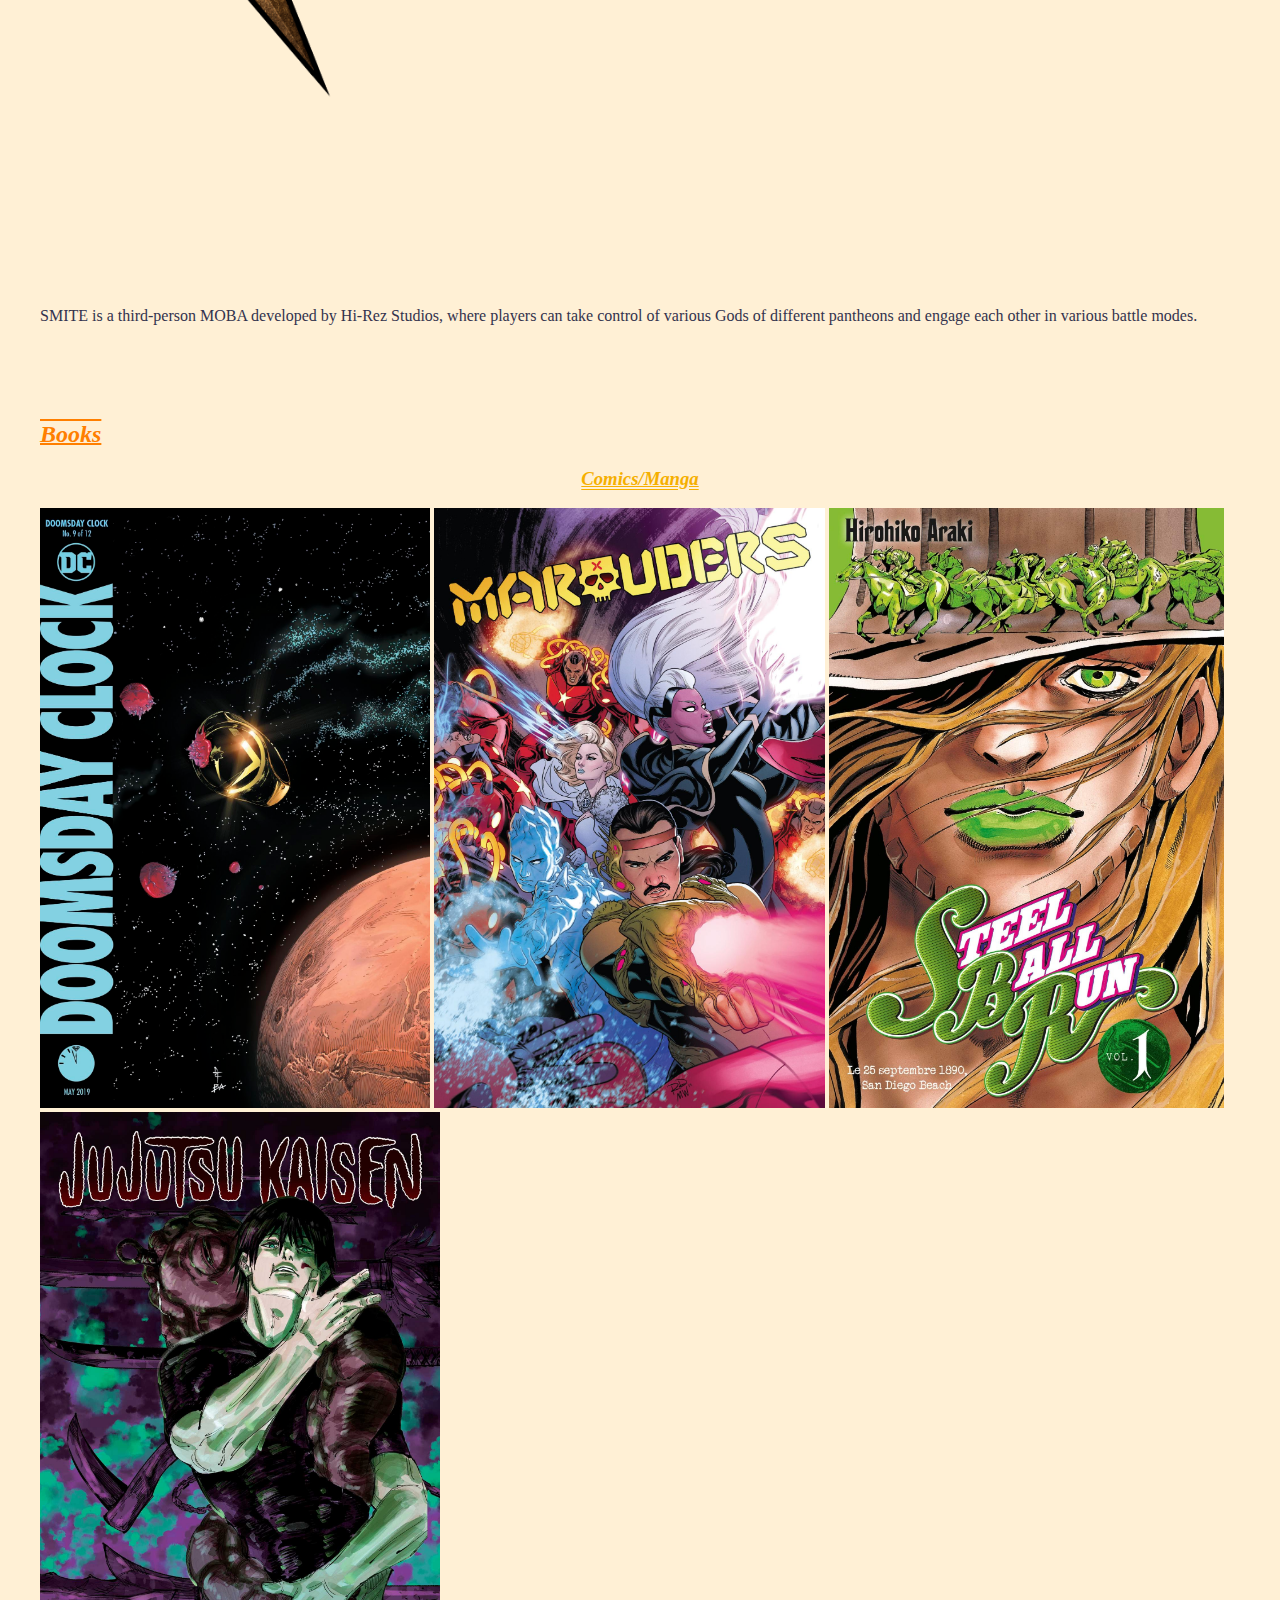
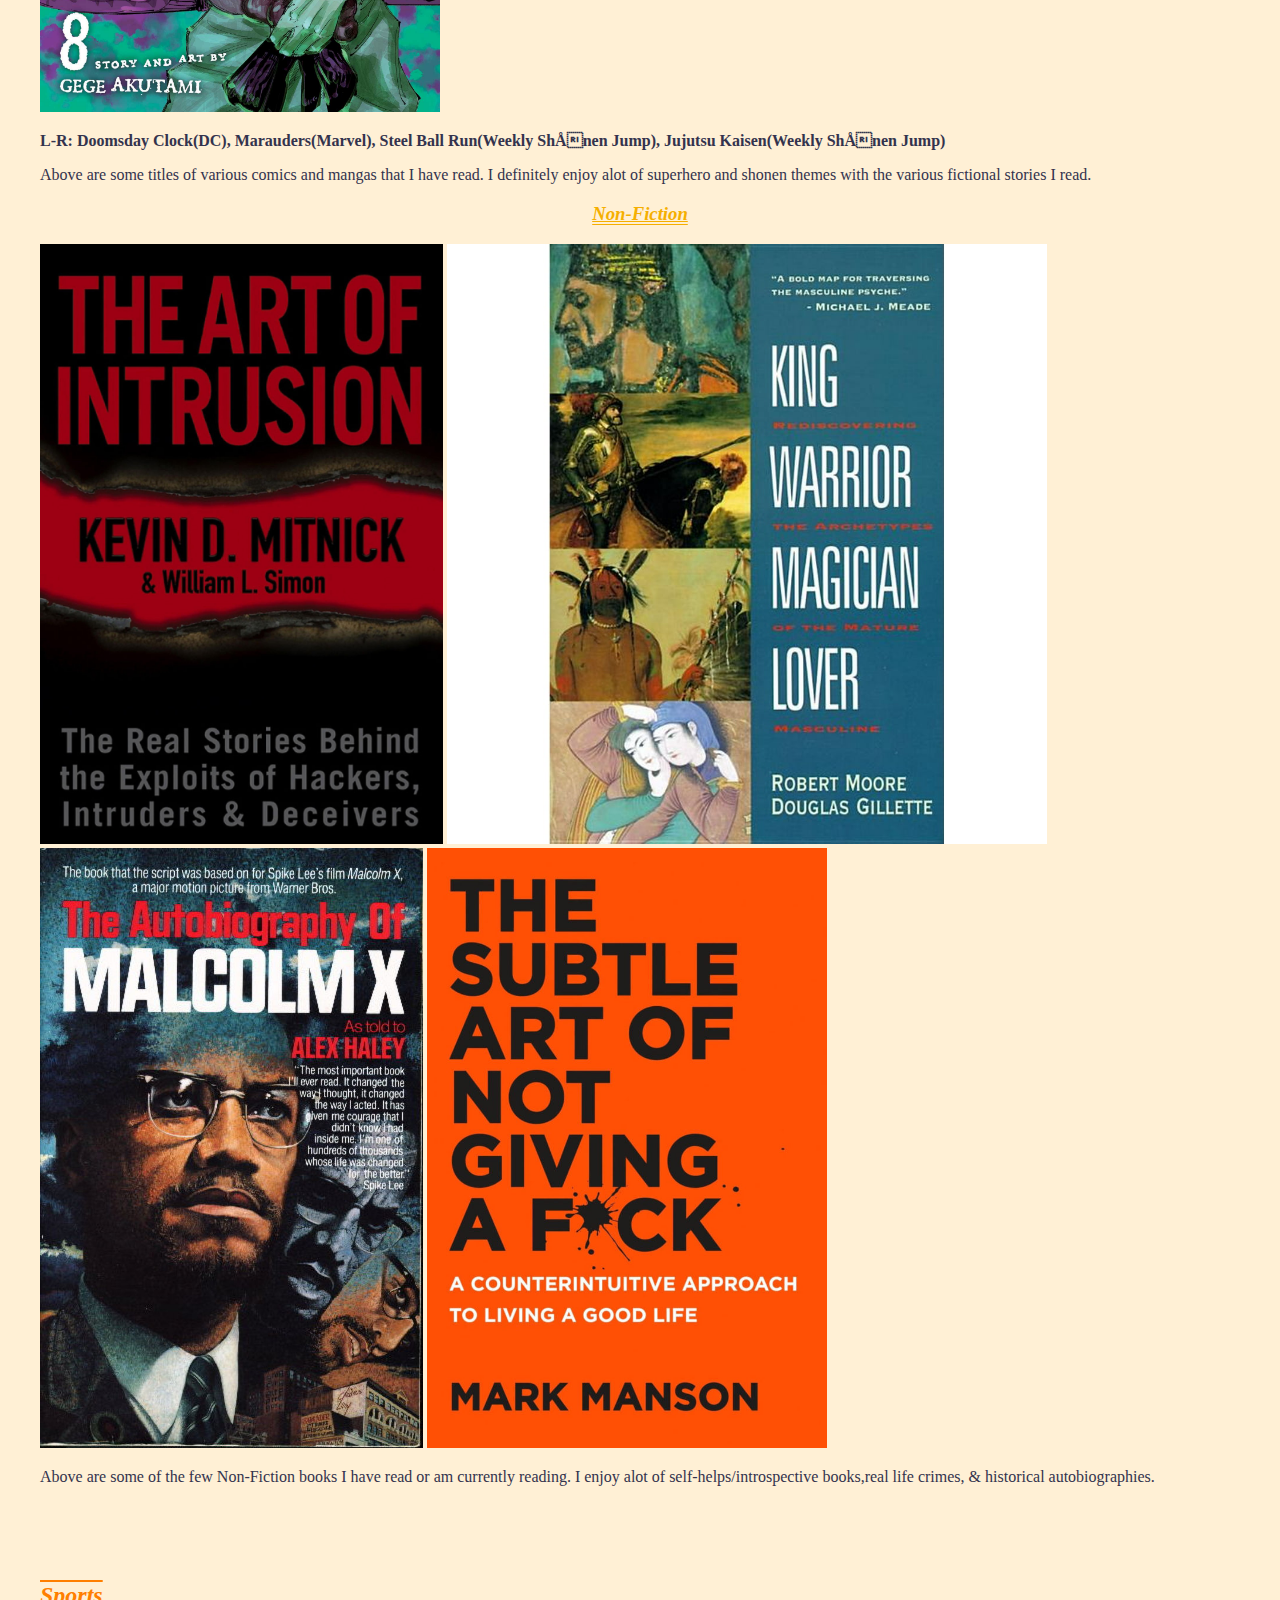
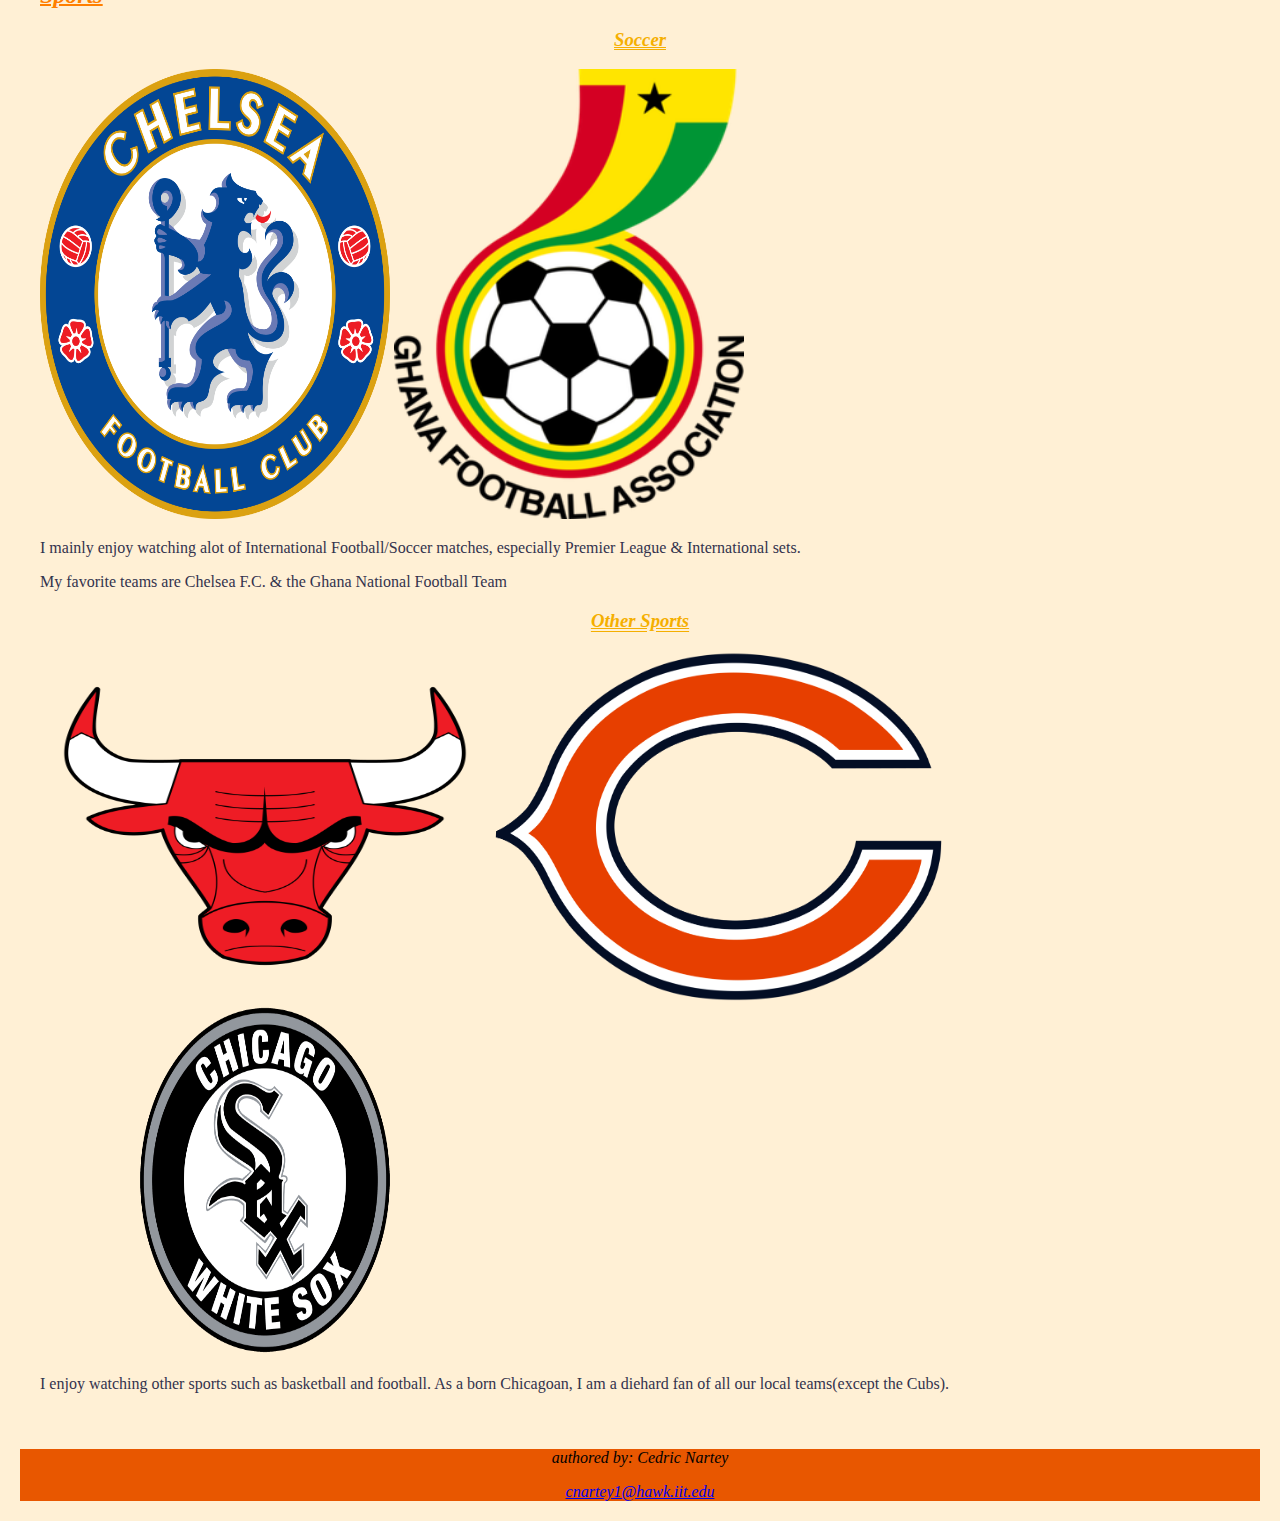
==== commit 14f61d1f: "Update hobbies.html" ====
--- a/hobbies.html
+++ b/hobbies.html
@@ -20,12 +20,12 @@
     <section id="Gaming">
       <h2>Gaming</h2>
       <h3><img id="destiny" src="media/images/destiny2.jpg" width="650" height="450" alt="destiny 2 logo"></h3>
-      <iframe src="media/vids/D2Clip.mp4" width="700" height="400" title="Destiny 2 Crucible"></iframe>
+      <video><source src="media/vids/D2Clip.mp4"></video>
       <p>Destiny 2 is a first-person shooter developed by Bungie with various multiplayer features, such as the PVP crucible match shown in the clip above.</p>
 
       
       <h3><img id="smite" src="media/images/smitelogo.png" width="650" height="450" alt="Smite logo"></h3>
-      <iframe src="media/vids/SMITEclip.mp4" width="700" height="400" title="SMITE Baron Match"></iframe>
+      <video><source src="media/vids/SMITEclip.mp4"></video>
       <p>SMITE is a third-person MOBA developed by Hi-Rez Studios, where players can take control of various Gods of different pantheons and engage each other in various battle modes.</p>     
     </section>
         
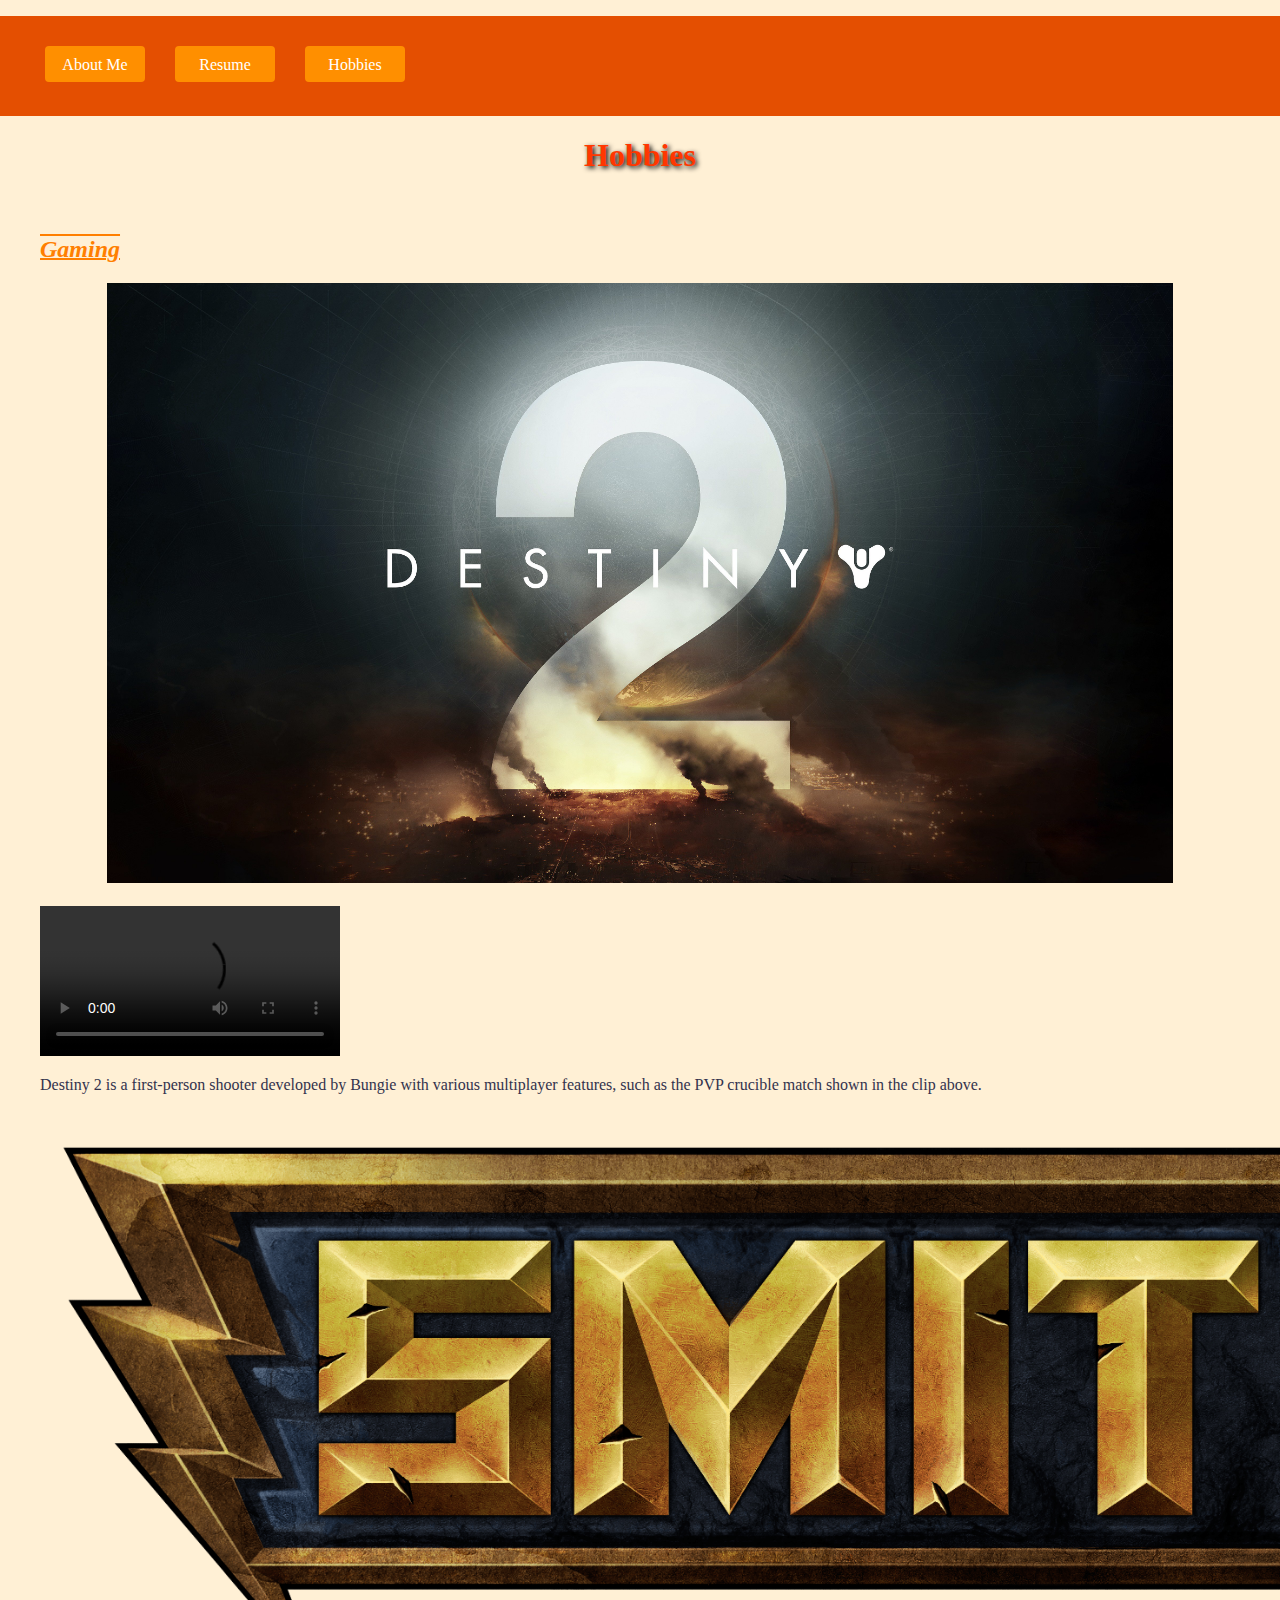
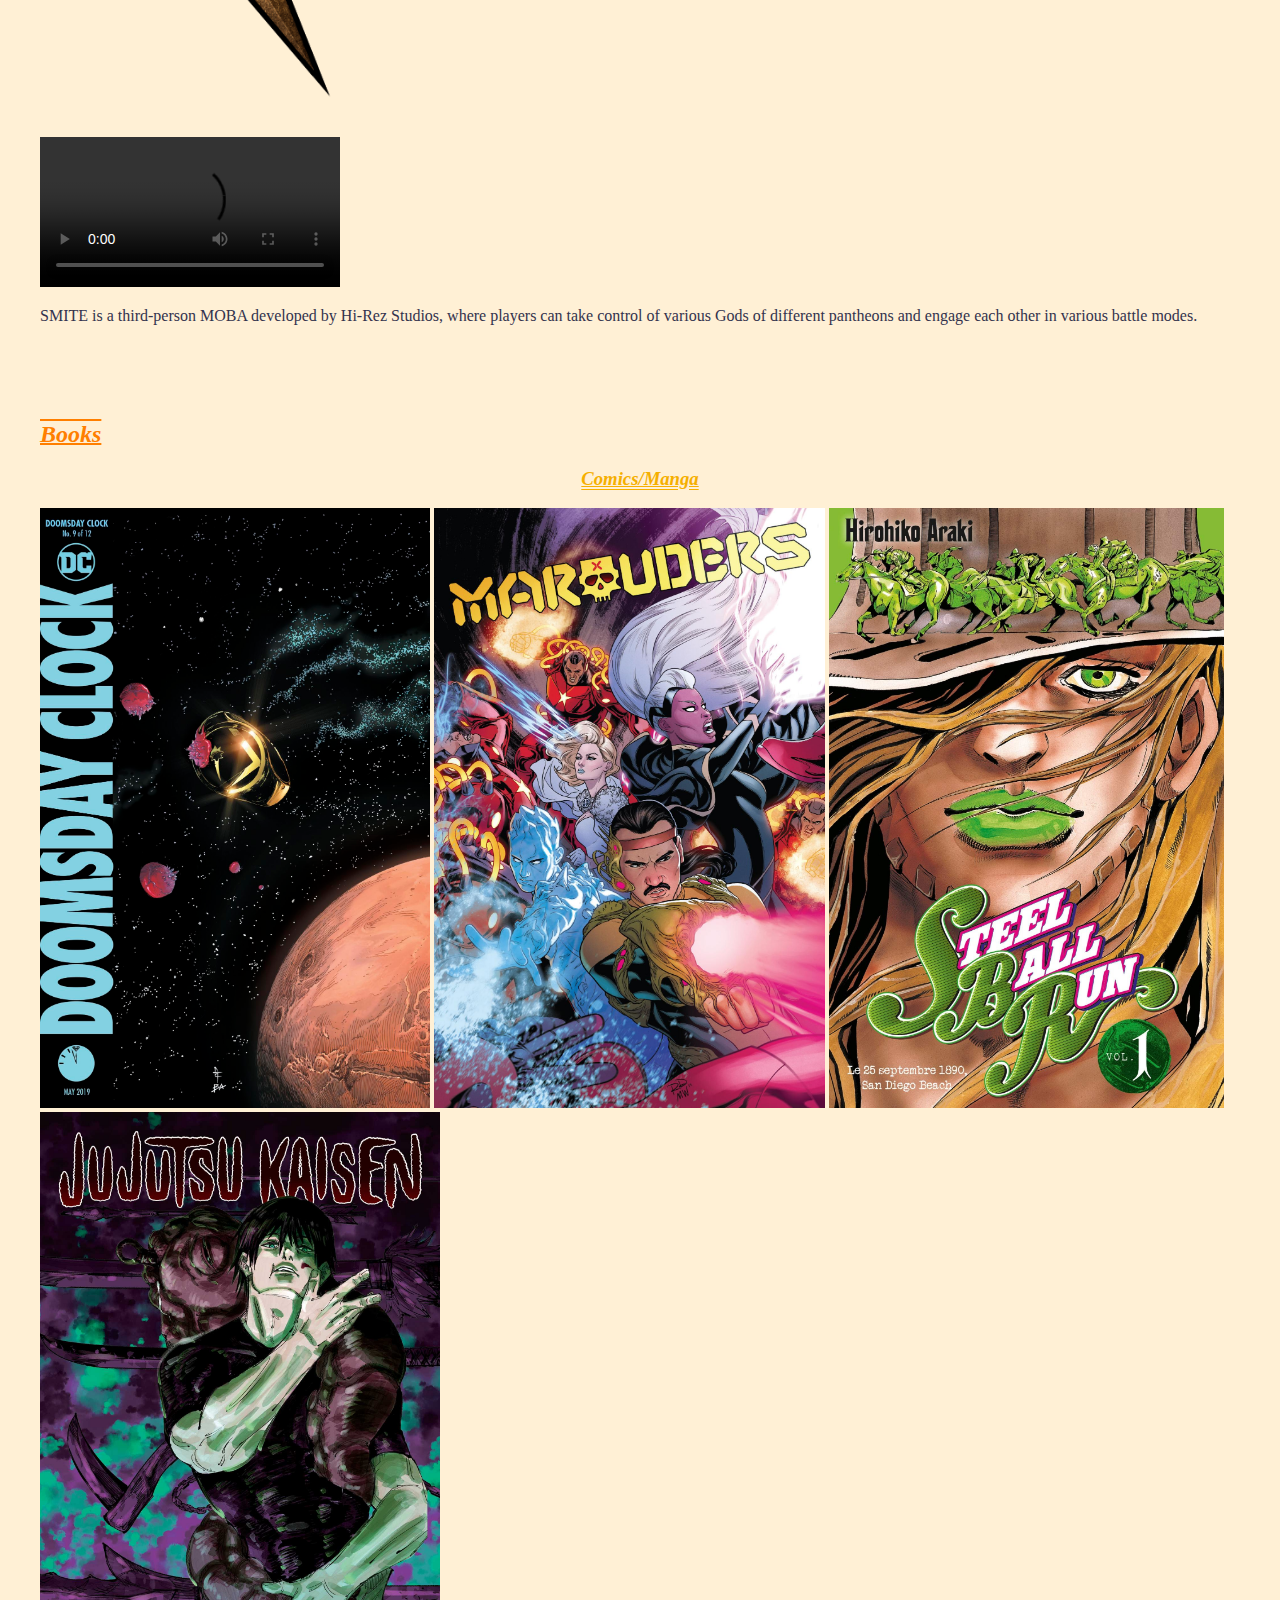
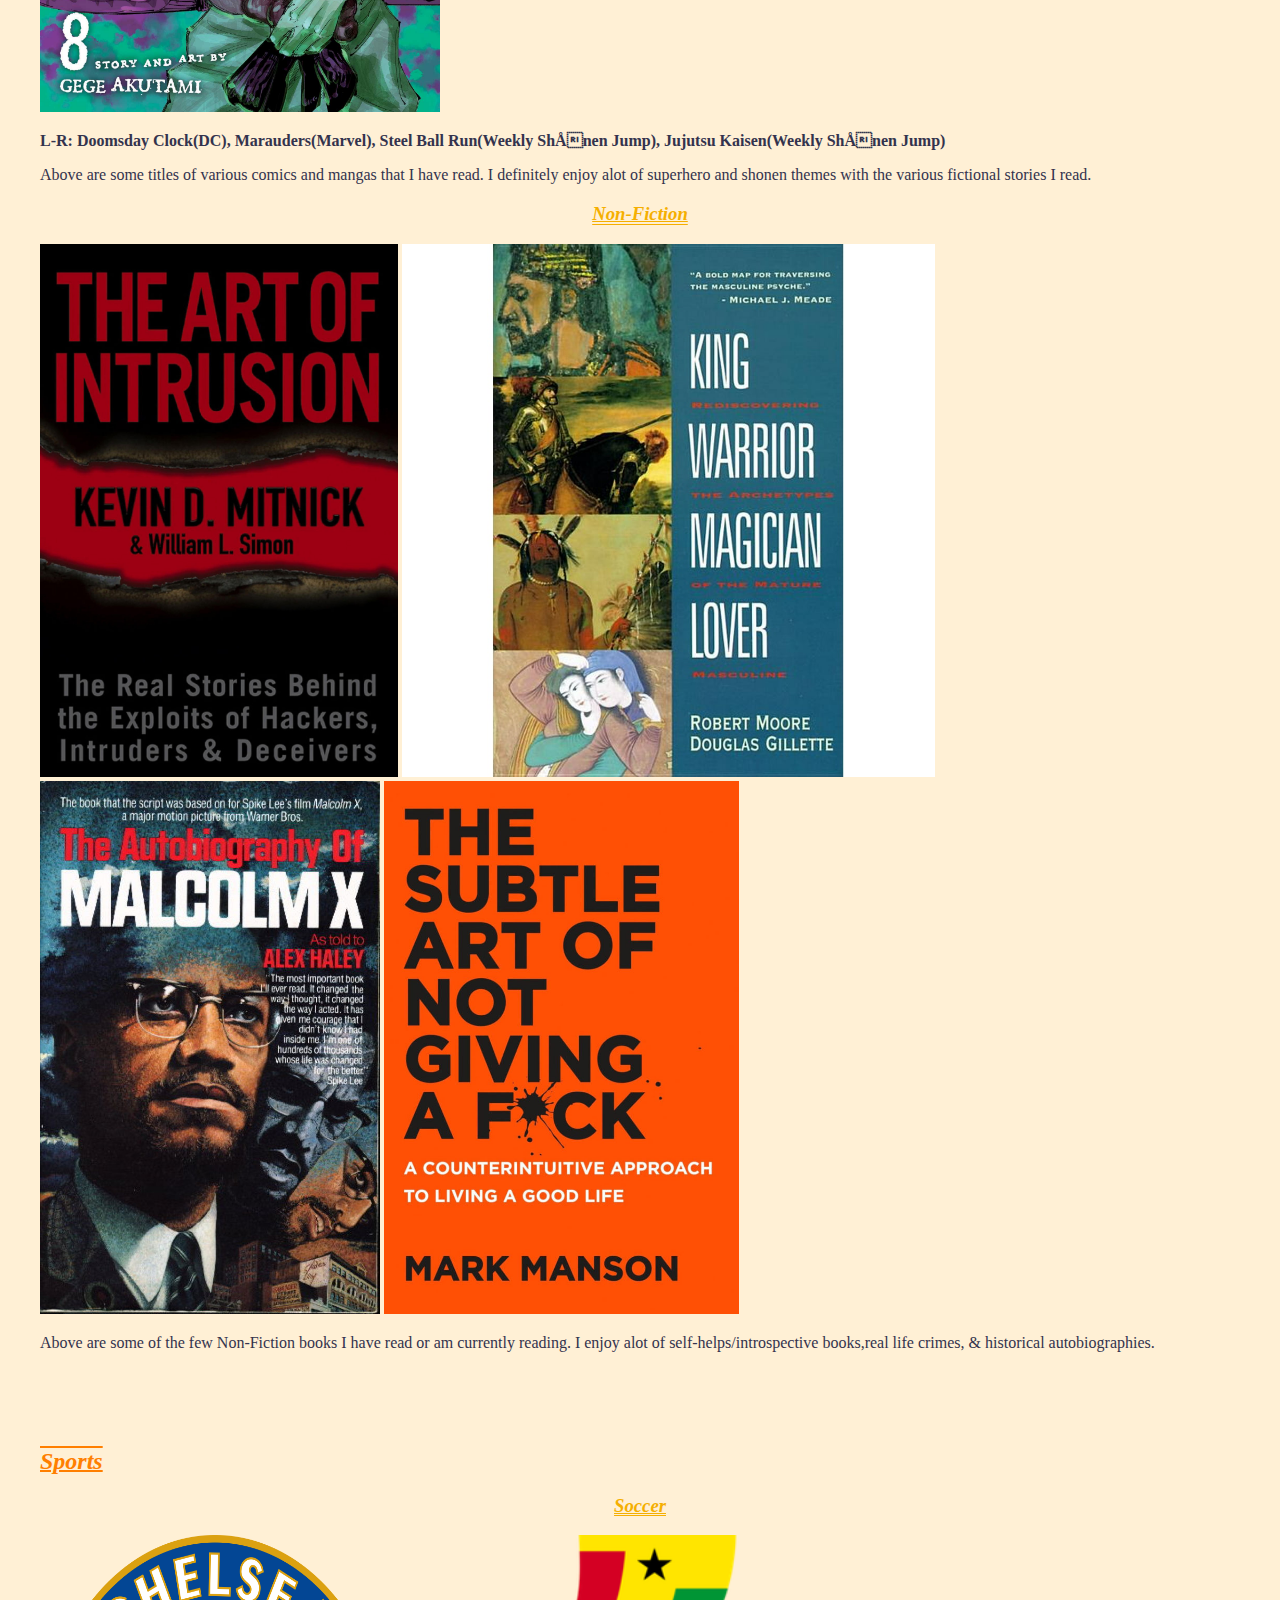
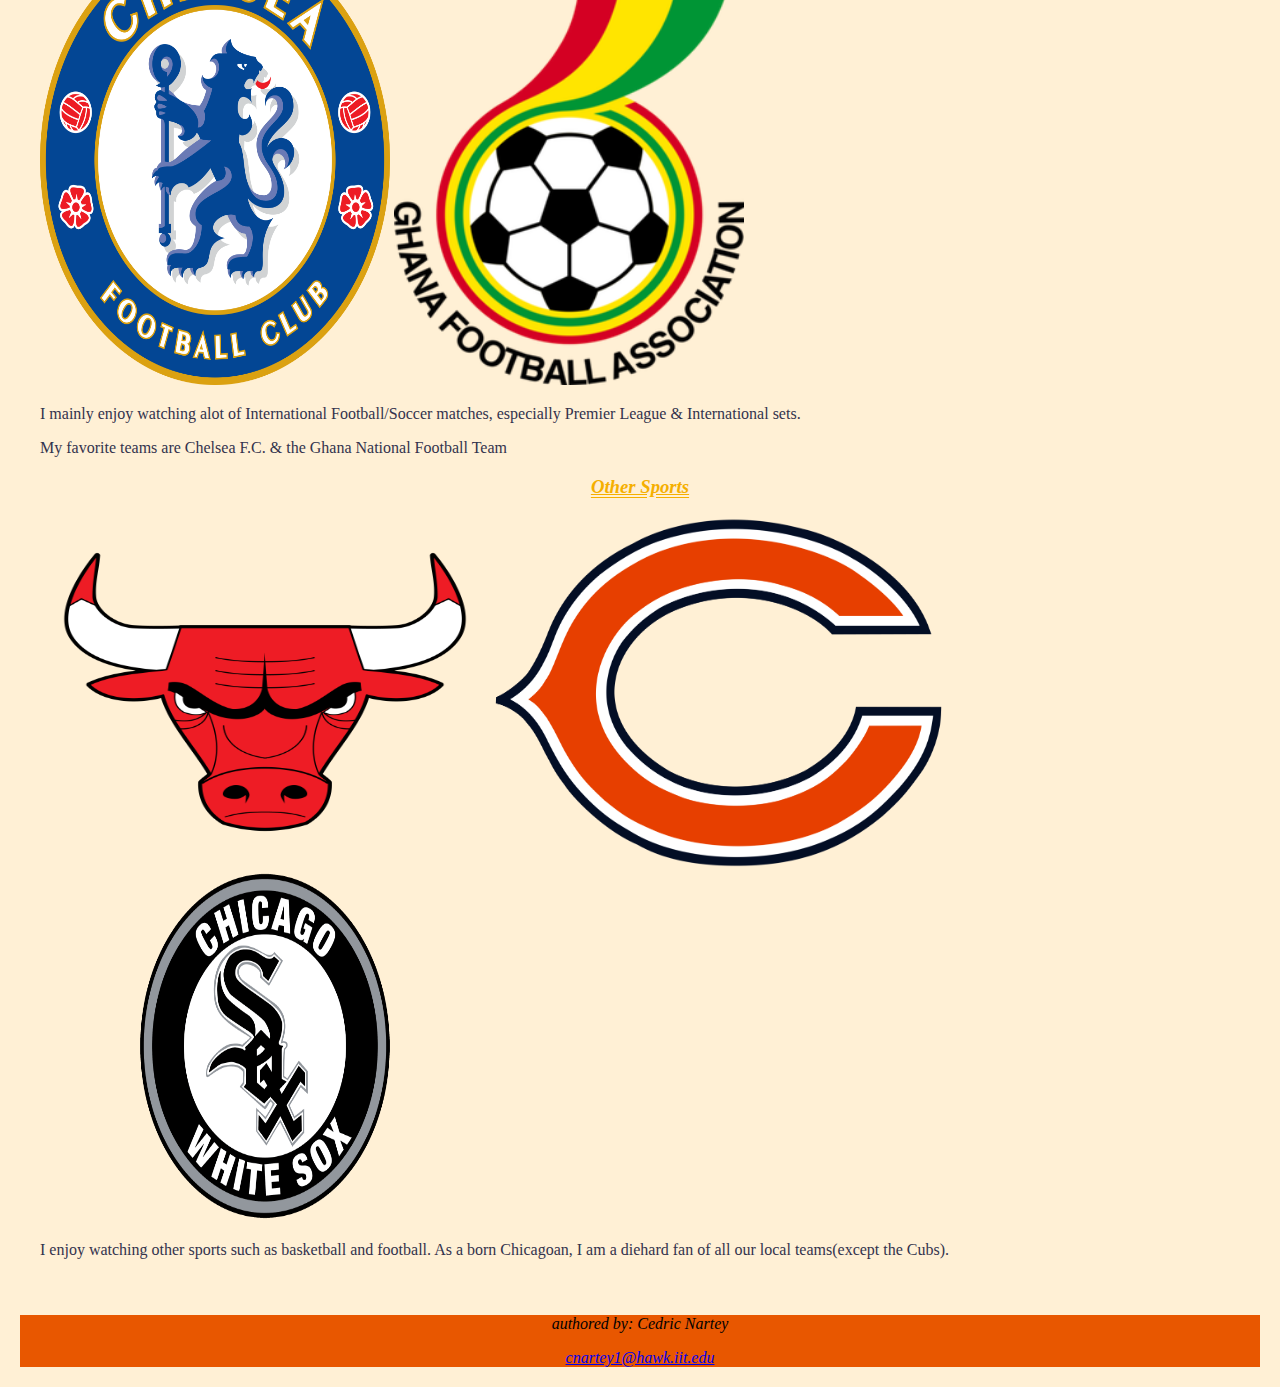
==== commit d537fcaa: "Update hobbies.html" ====
--- a/hobbies.html
+++ b/hobbies.html
@@ -20,12 +20,12 @@
     <section id="Gaming">
       <h2>Gaming</h2>
       <h3><img id="destiny" src="media/images/destiny2.jpg" width="650" height="450" alt="destiny 2 logo"></h3>
-      <video><source src="media/vids/D2Clip.mp4"></video>
+      <video controls><source src="media/vids/D2Clip.mp4"></video>
       <p>Destiny 2 is a first-person shooter developed by Bungie with various multiplayer features, such as the PVP crucible match shown in the clip above.</p>
 
       
       <h3><img id="smite" src="media/images/smitelogo.png" width="650" height="450" alt="Smite logo"></h3>
-      <video><source src="media/vids/SMITEclip.mp4"></video>
+      <video controls><source src="media/vids/SMITEclip.mp4"></video>
       <p>SMITE is a third-person MOBA developed by Hi-Rez Studios, where players can take control of various Gods of different pantheons and engage each other in various battle modes.</p>     
     </section>
         
--- a/css/styles.css
+++ b/css/styles.css
@@ -66,42 +66,54 @@
 }
 
 h3{
-    color: rgb(245, 175, 0);
-    font-style: italic;  
-    text-align: center;
-    text-decoration: underline;
-    text-decoration-style: double;
-    text-decoration-skip: none;
+  color: rgb(245, 175, 0);
+  font-style: italic;  
+  text-align: center;
+  text-decoration: underline;
+  text-decoration-style: double;
+  text-decoration-skip: none;
 }
 
-p {
-    
+.resume p {
+  color: black;
+  font-style: italic;    
+}
+
+.video {
+  display: block;
+  margin: 0 auto;
+  
+}
+
+.aboutme p {
+  font-style: italic;
+  text-align: center;
+  color: black;   
 }
 
 #doom,#maraud,#steel,#jjk {
-    height: 600px;
-    width: auto;
-    float: center;
-    
+  height: 600px;
+  width: auto;
+  float: center;    
 }
 
 #intru,#king,#malcolmx,#subtle {
-    height: 600px;
-    width: auto;
-    float: center;
+  height: 533px;
+  width: auto;
+  float: center;
 }
 
 #niagara, #gh, #cape{
-    width: 800px;
-    height: auto;
-    margin: 0 auto;
-    display: block;
+  width: 800px;
+  height: auto;
+  margin: 0 auto;
+  display: block;
 }
 
 #destiny, #smite{
-    width: auto;
-    height: 600px;
-    display: inline;
+  width: auto;
+  height: 600px;
+  display: inline;
 }
 
 #chelsea, #ghfb, #bulls, #bears, #sox {
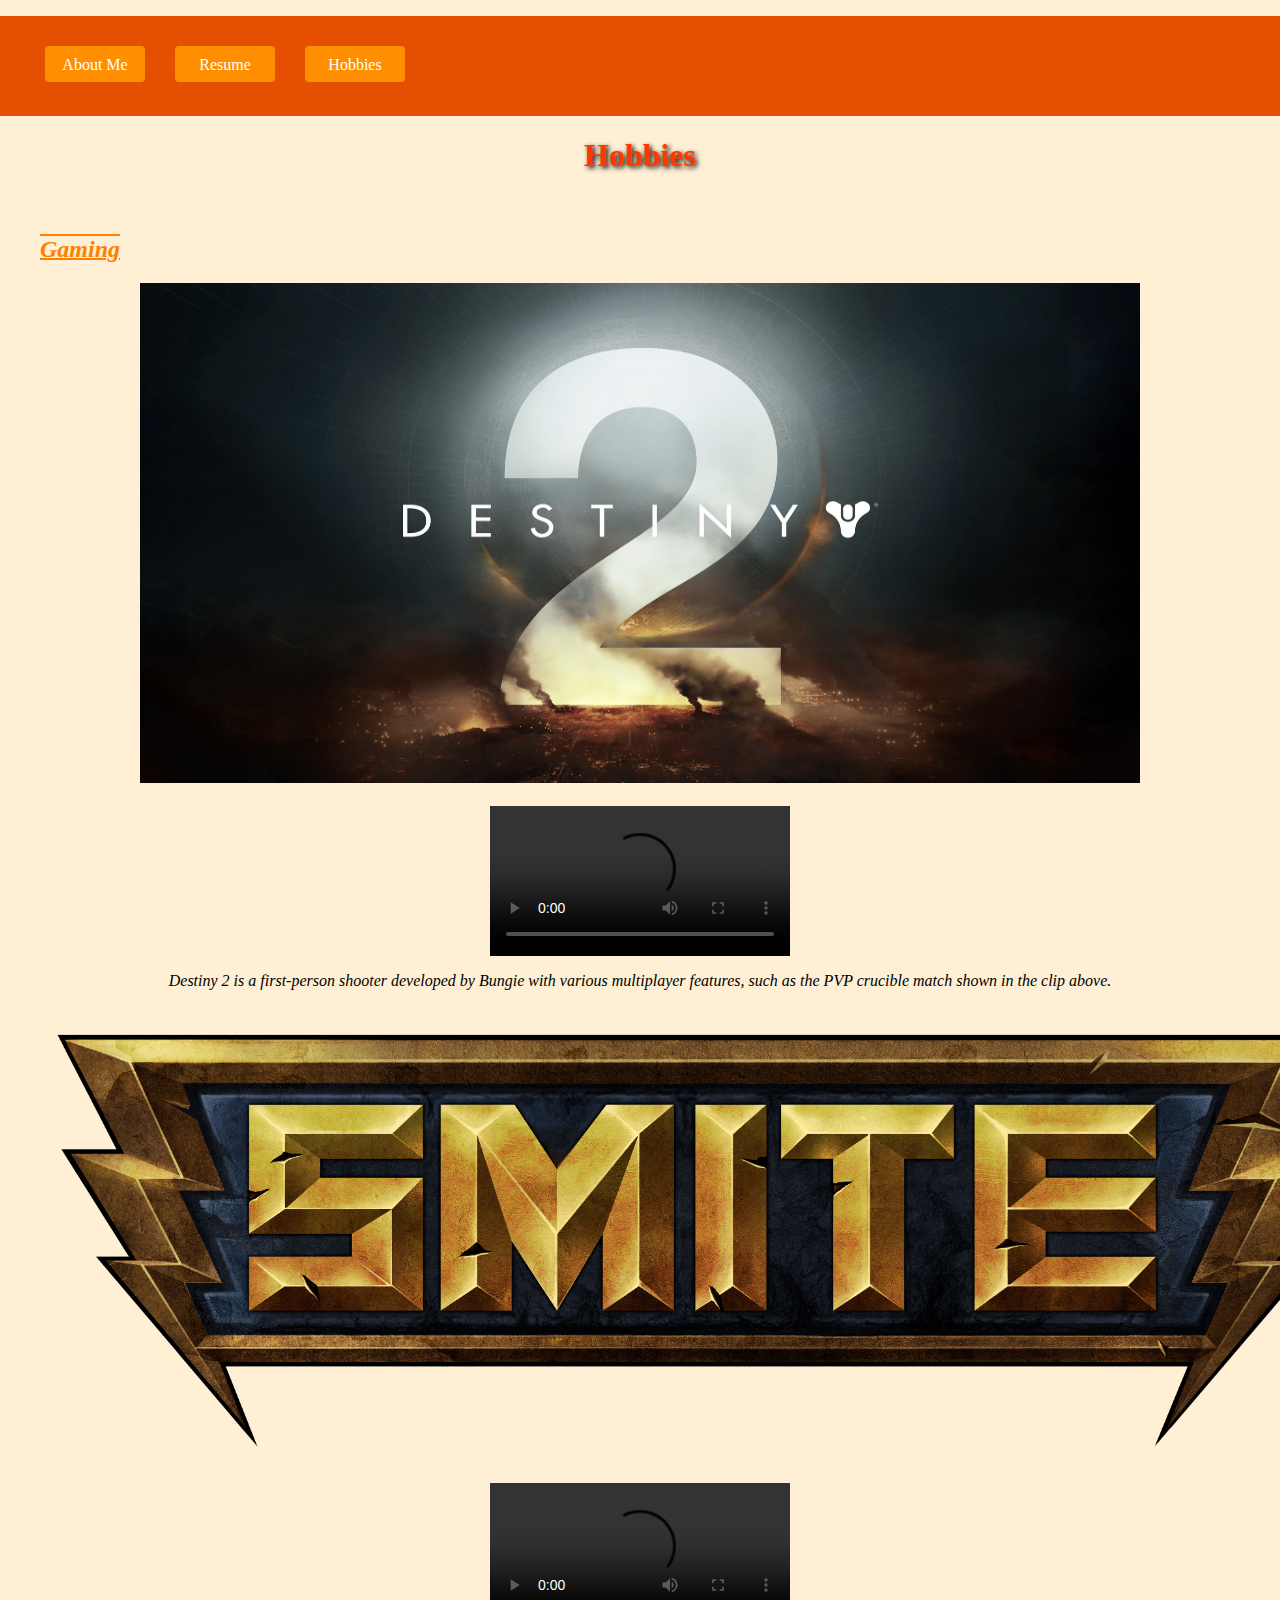
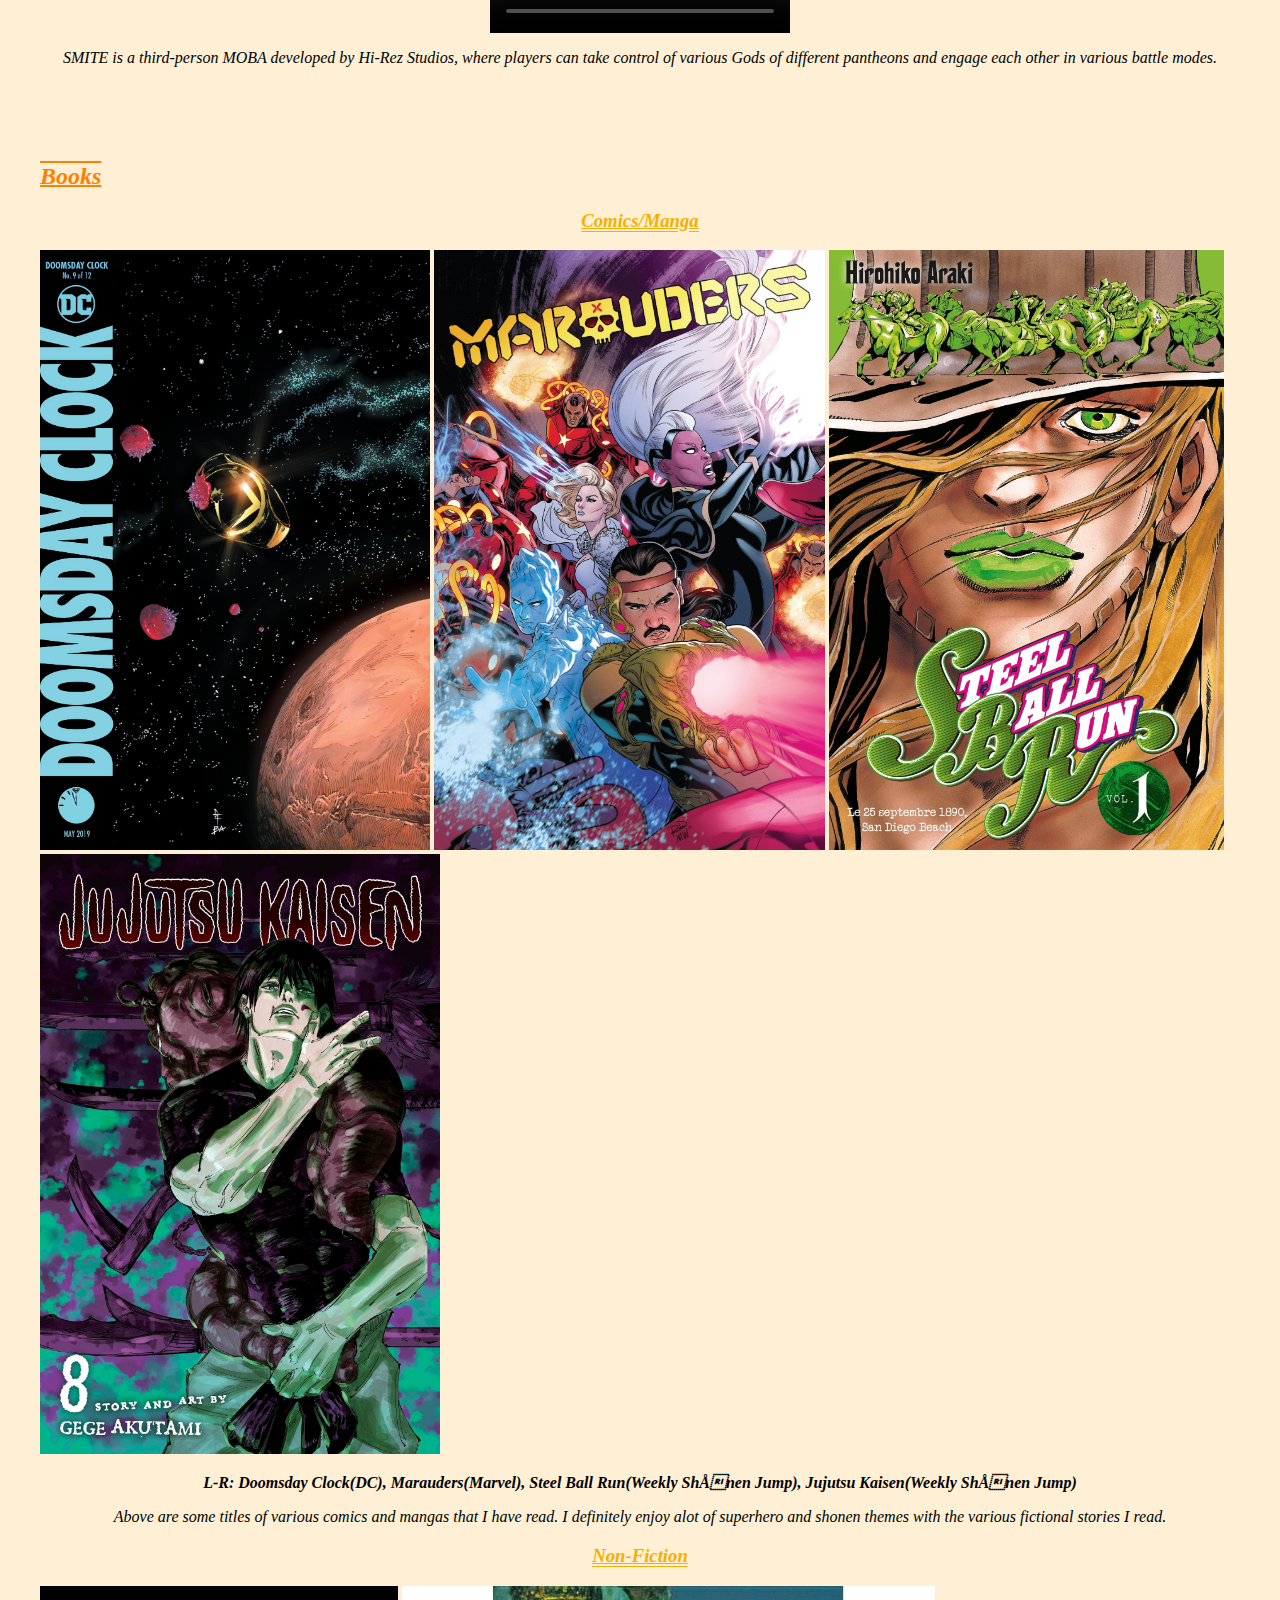
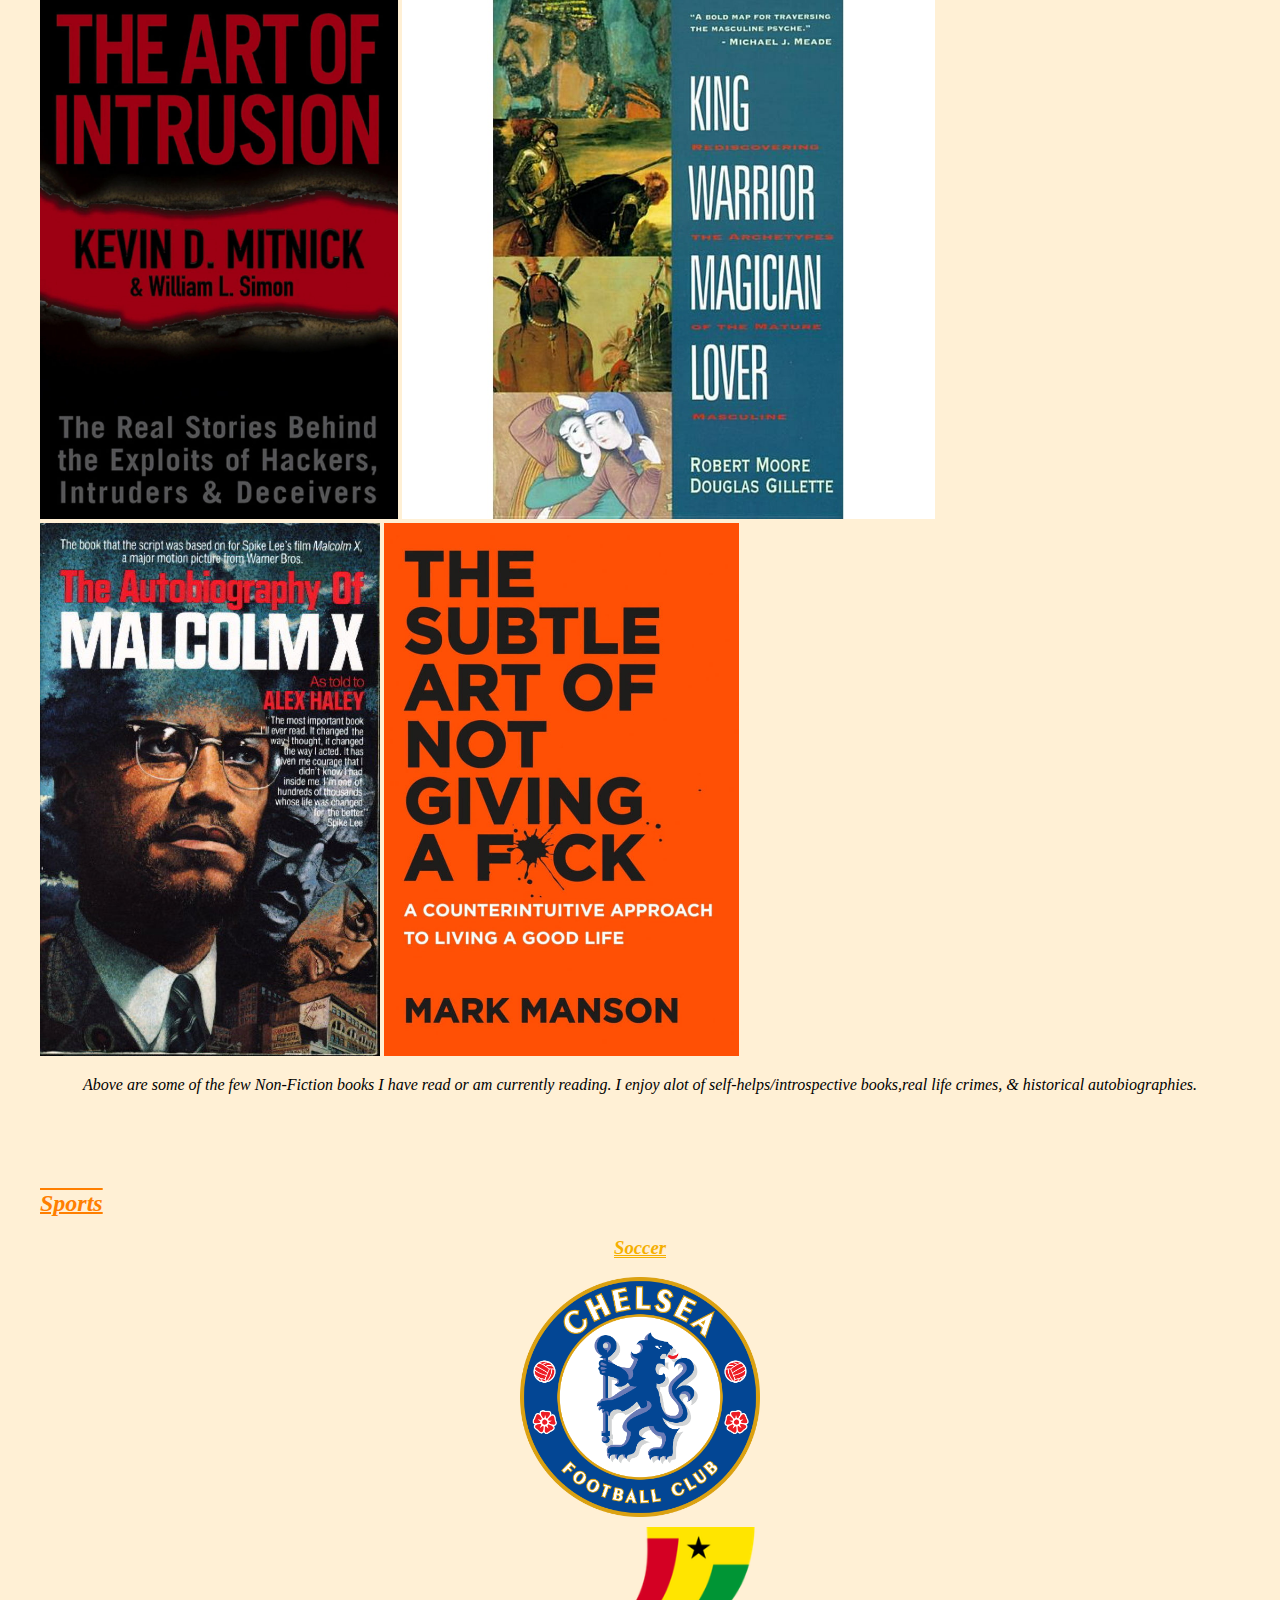
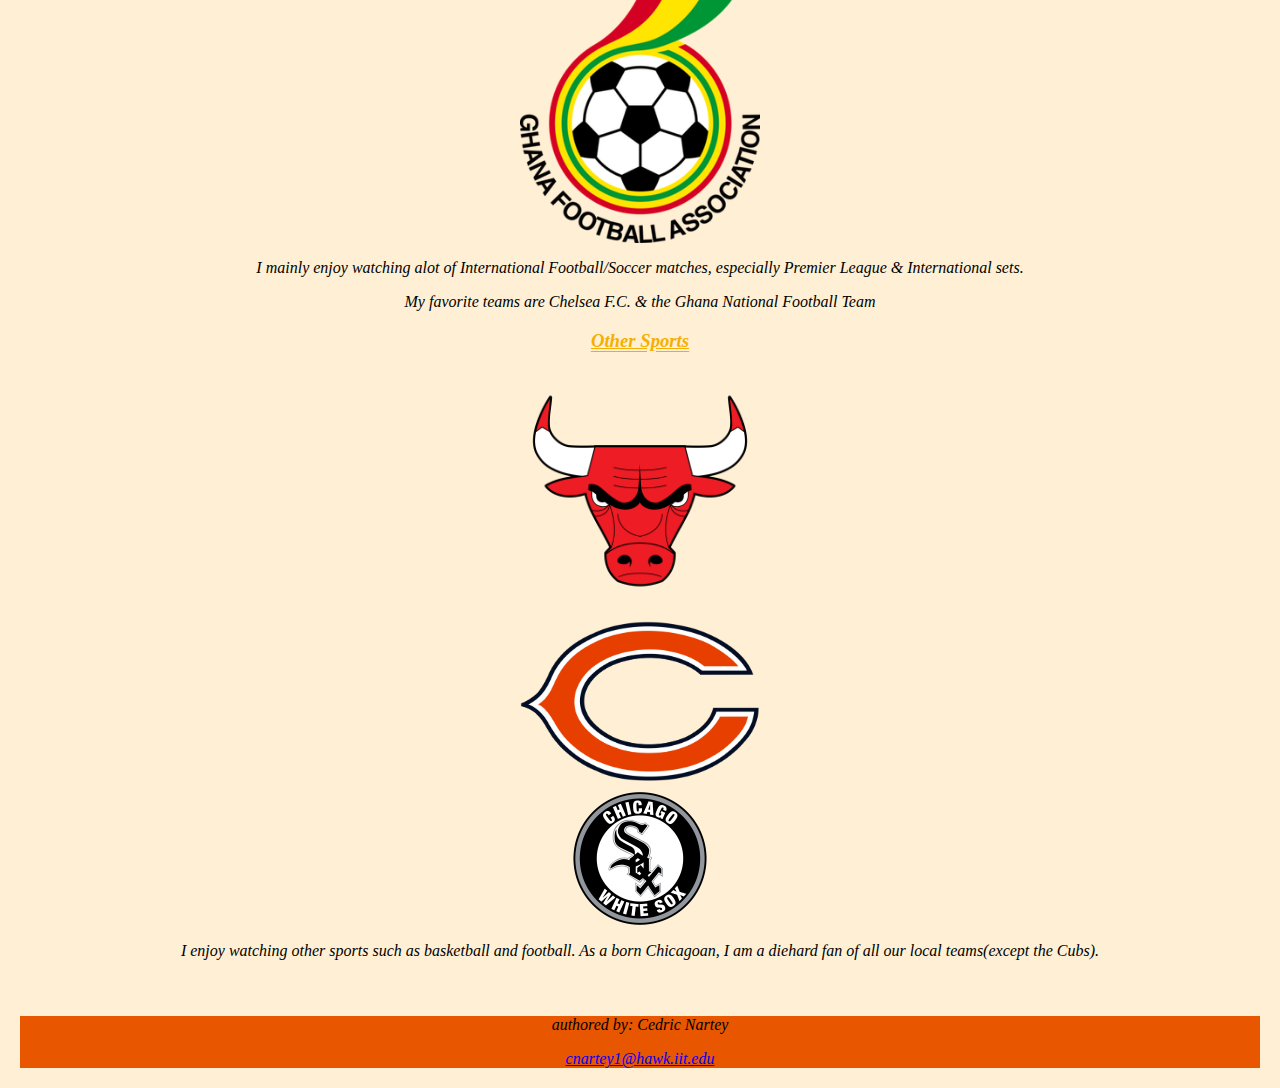
==== commit 62dc8316: "Update hobbies.html" ====
--- a/hobbies.html
+++ b/hobbies.html
@@ -6,7 +6,7 @@
     <link rel="stylesheet" href="css/normalize.css">
     <link rel="stylesheet" href="css/styles.css">
   </head>
-  <body>
+  <body class="hobbies">
     <nav>
       <ul>
         <li><a href="index.html">About Me</a></li>
--- a/css/styles.css
+++ b/css/styles.css
@@ -57,12 +57,11 @@
 }
 
 h2{
-    color: rgb(255, 127, 0);
-    font-style: oblique;
-    text-decoration: underline overline;
-    text-decoration-thickness: 2.0px;
-    text-decoration-skip: none    
-    
+  color: rgb(255, 127, 0);
+  font-style: oblique;
+  text-decoration: underline overline;
+  text-decoration-thickness: 2.0px;
+  text-decoration-skip: none      
 }
 
 h3{
@@ -79,9 +78,10 @@
   font-style: italic;    
 }
 
-.video {
+video {
   display: block;
   margin: 0 auto;
+  background-color: red;
   
 }
 
@@ -110,23 +110,35 @@
   display: block;
 }
 
-#destiny, #smite{
-  width: auto;
-  height: 600px;
+#destiny{
+  width: 1000px;
+  height: 500px;
   display: inline;
 }
 
-#chelsea, #ghfb, #bulls, #bears, #sox {
-    
+#smite {
+  width: auto;
 }
 
+#chelsea, #ghfb, #bulls, #bears, #sox {
+  display: block;
+  margin: 10px auto;
+  width: 15em;
+  height: auto;
+}
+
+.hobbies p{
+  text-align: center;
+  color: black;
+  font-style: italic;
+}
 
 footer {
-    text-align: center;
-    background-color: #e85700;
-    font-style: italic;
-    color: black;
-    margin: 20px;
+  text-align: center;
+  background-color: #e85700;
+  font-style: italic;
+  color: black;
+  margin: 20px;
     
   
 }
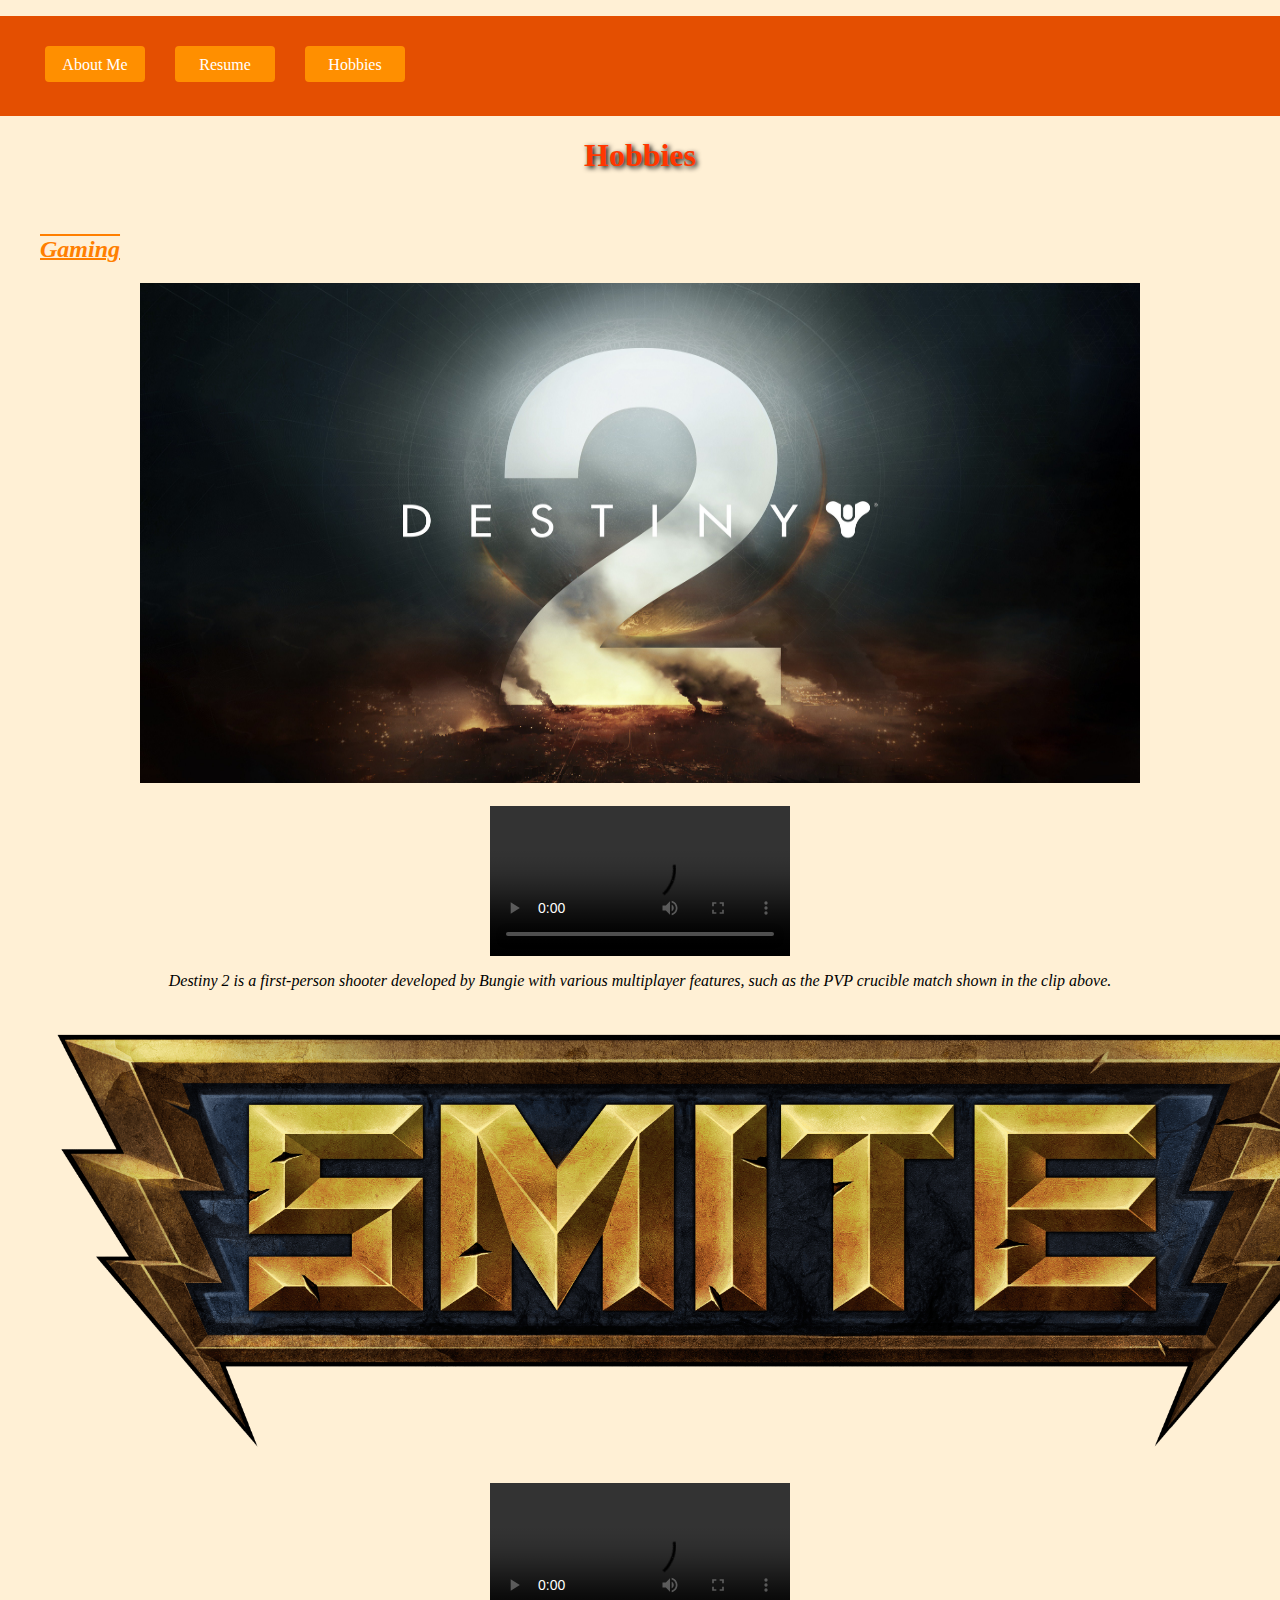
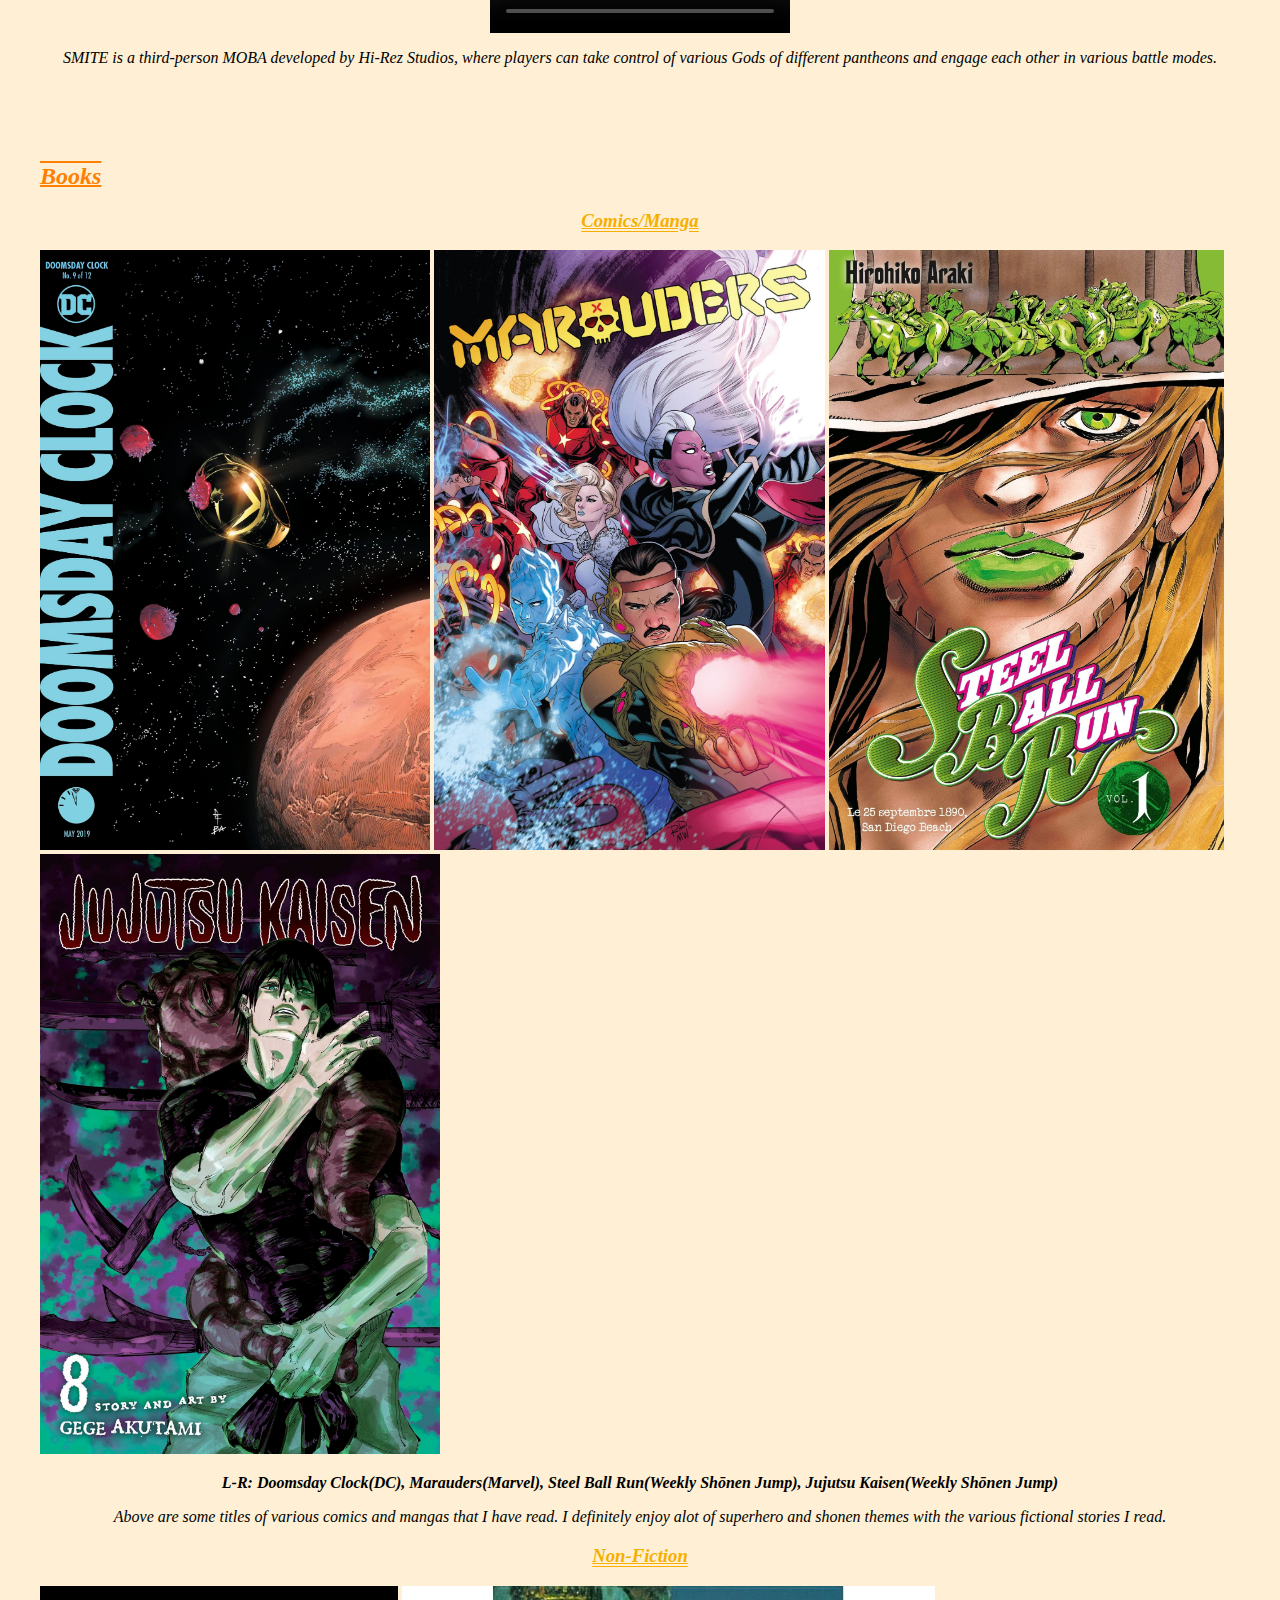
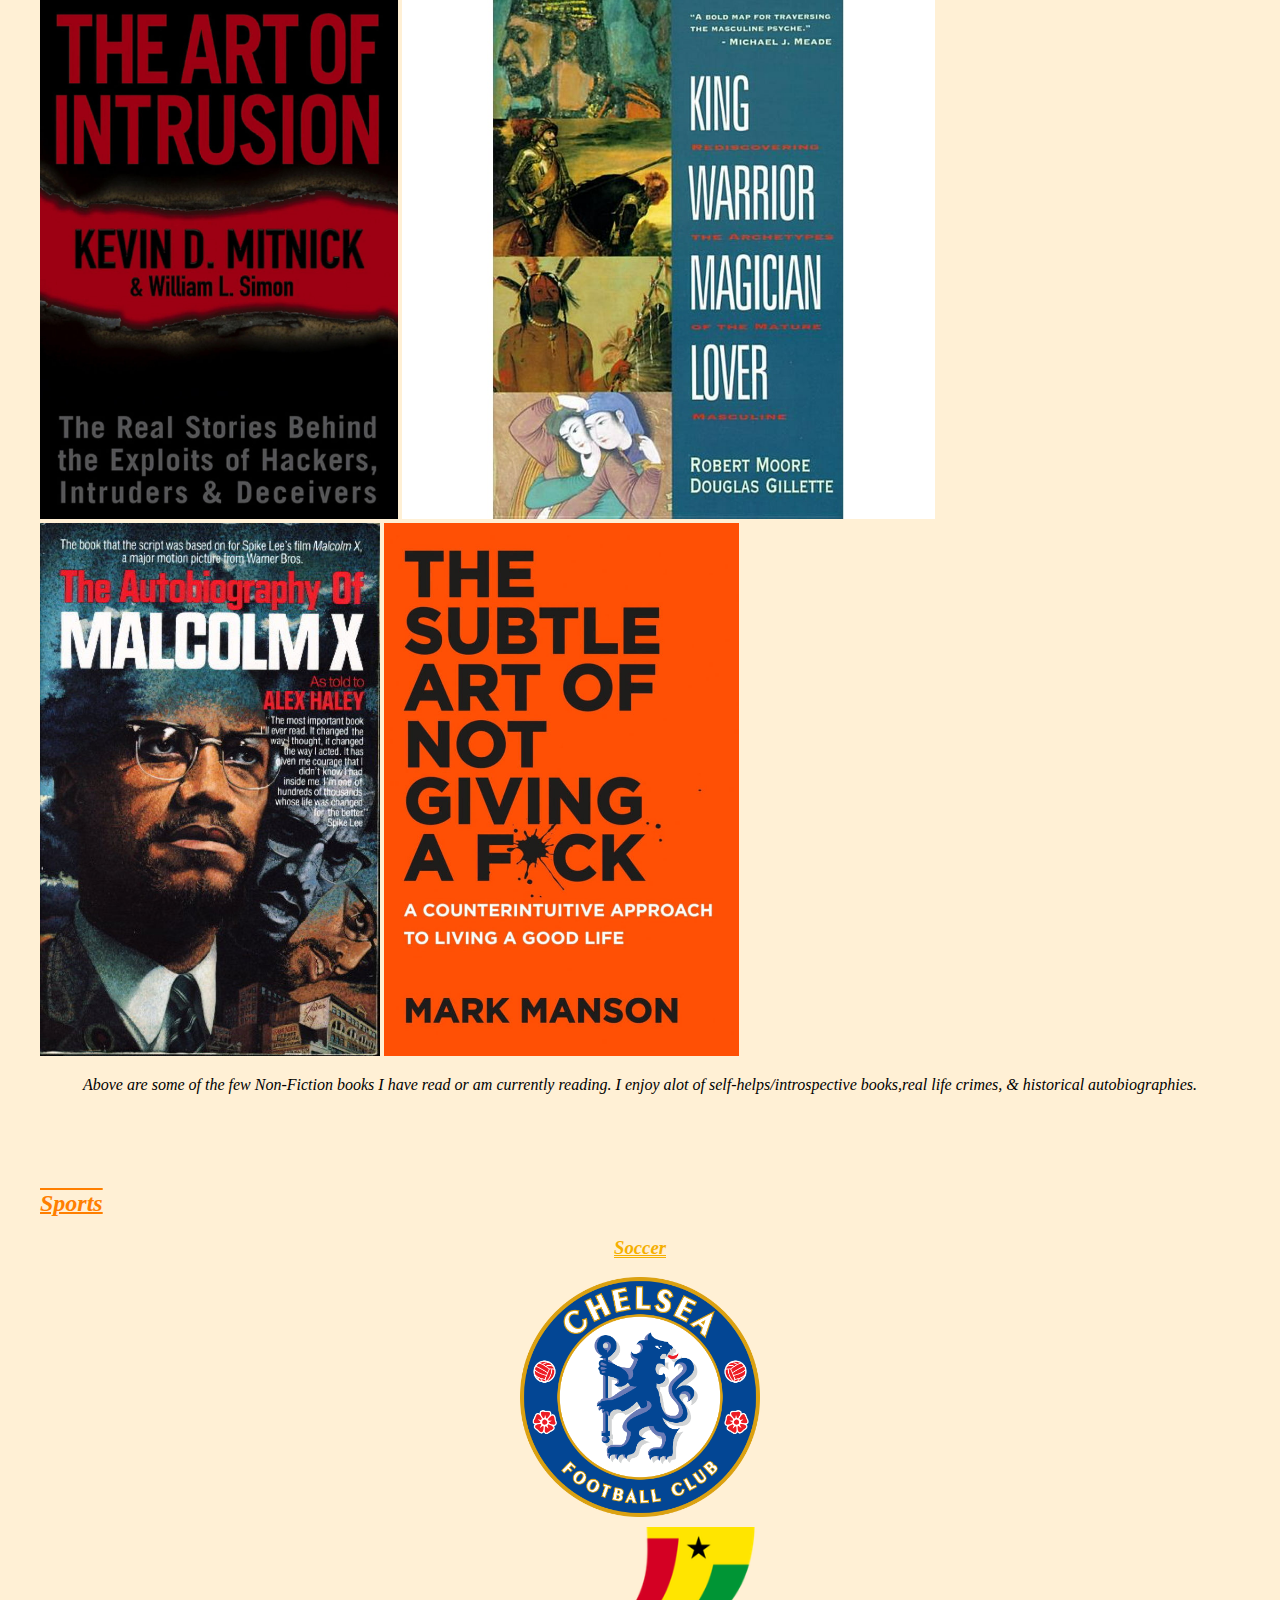
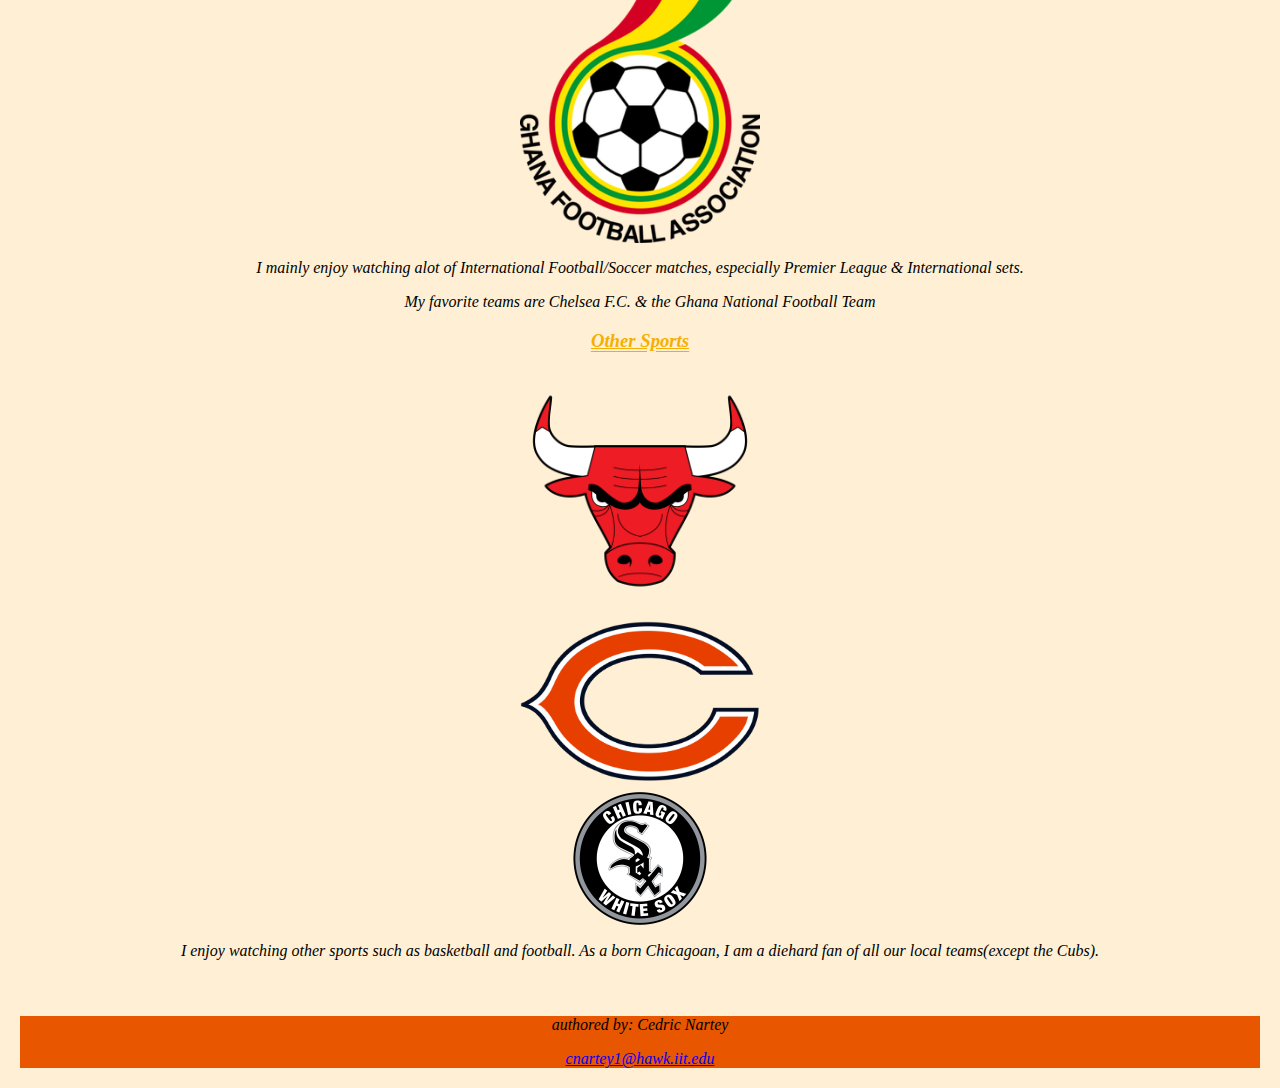
==== commit 76eb13b4: "Update hobbies.html" ====
--- a/hobbies.html
+++ b/hobbies.html
@@ -1,7 +1,7 @@
 <!DOCTYPE html>
 <html lang="en">
   <head>
-    <meta charset"utf-8">
+    <meta charset="utf-8">
     <title>Hobbies</title>
     <link rel="stylesheet" href="css/normalize.css">
     <link rel="stylesheet" href="css/styles.css">
--- a/css/styles.css
+++ b/css/styles.css
@@ -43,12 +43,6 @@
     
 }
 
-nav ul li a: hover {
-    background-color: rgb(166, 103, 0);
-    color: gray;
-    border-radius: 20px;    
-}
-
 h1{
     color: rgb(255, 55, 0); 
     font-weight: bolder;
@@ -81,7 +75,7 @@
 video {
   display: block;
   margin: 0 auto;
-  background-color: red;
+  background-color: black;
   
 }
 
@@ -93,14 +87,12 @@
 
 #doom,#maraud,#steel,#jjk {
   height: 600px;
-  width: auto;
-  float: center;    
+  width: auto;   
 }
 
 #intru,#king,#malcolmx,#subtle {
   height: 533px;
-  width: auto;
-  float: center;
+  width: auto;  
 }
 
 #niagara, #gh, #cape{
@@ -138,7 +130,5 @@
   background-color: #e85700;
   font-style: italic;
   color: black;
-  margin: 20px;
-    
-  
+  margin: 20px;  
 }
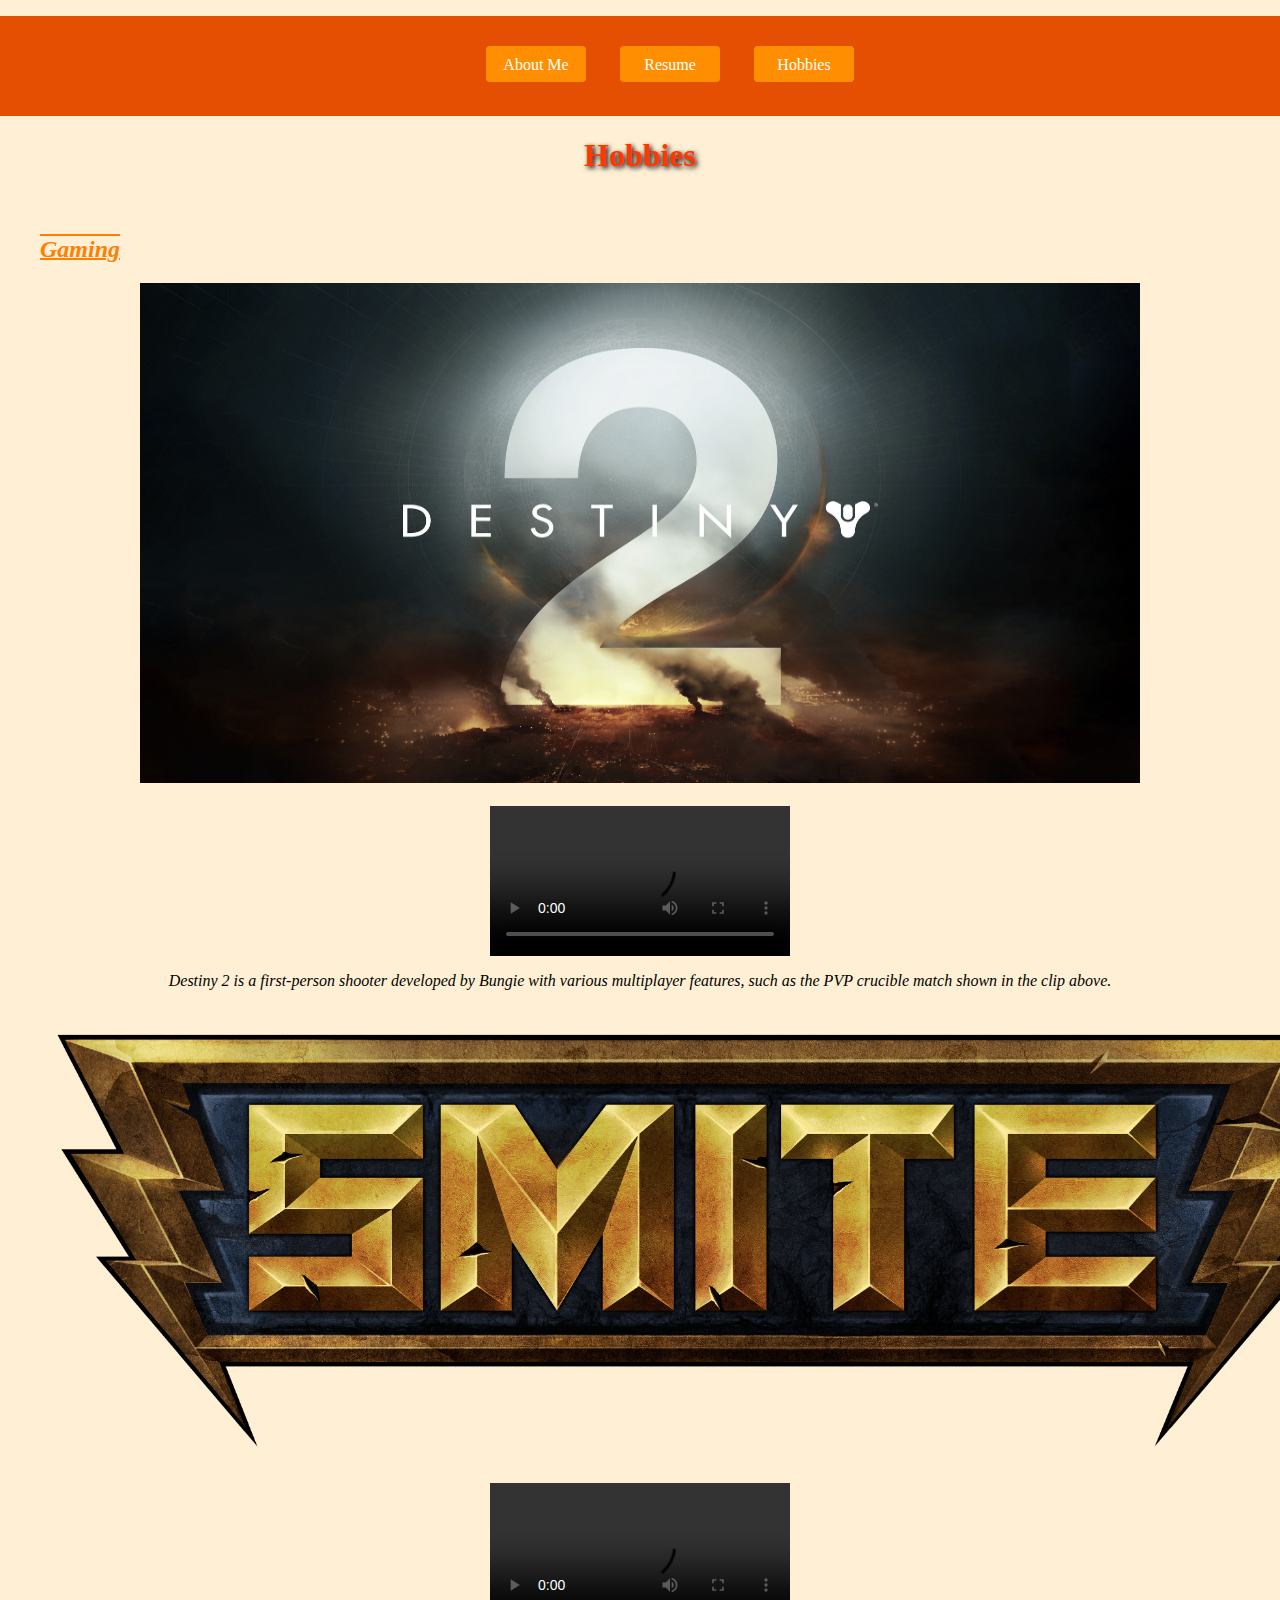
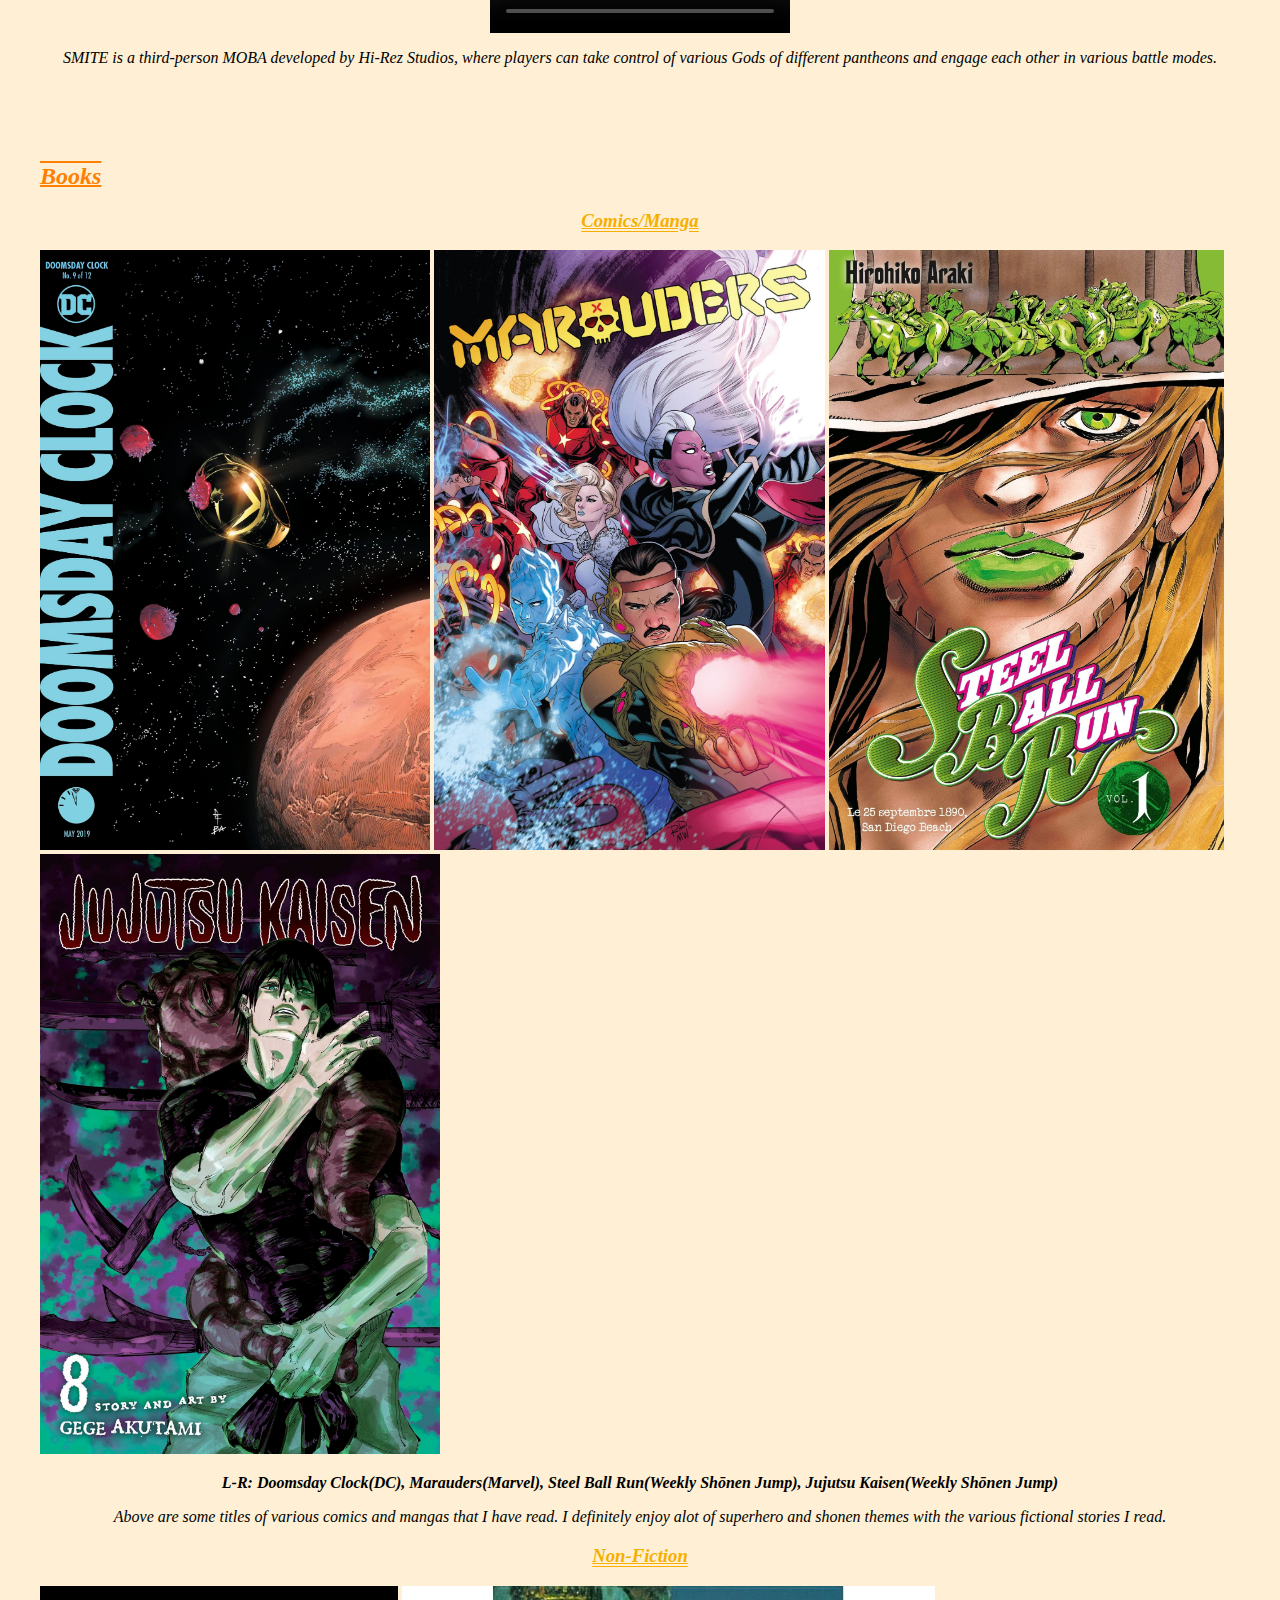
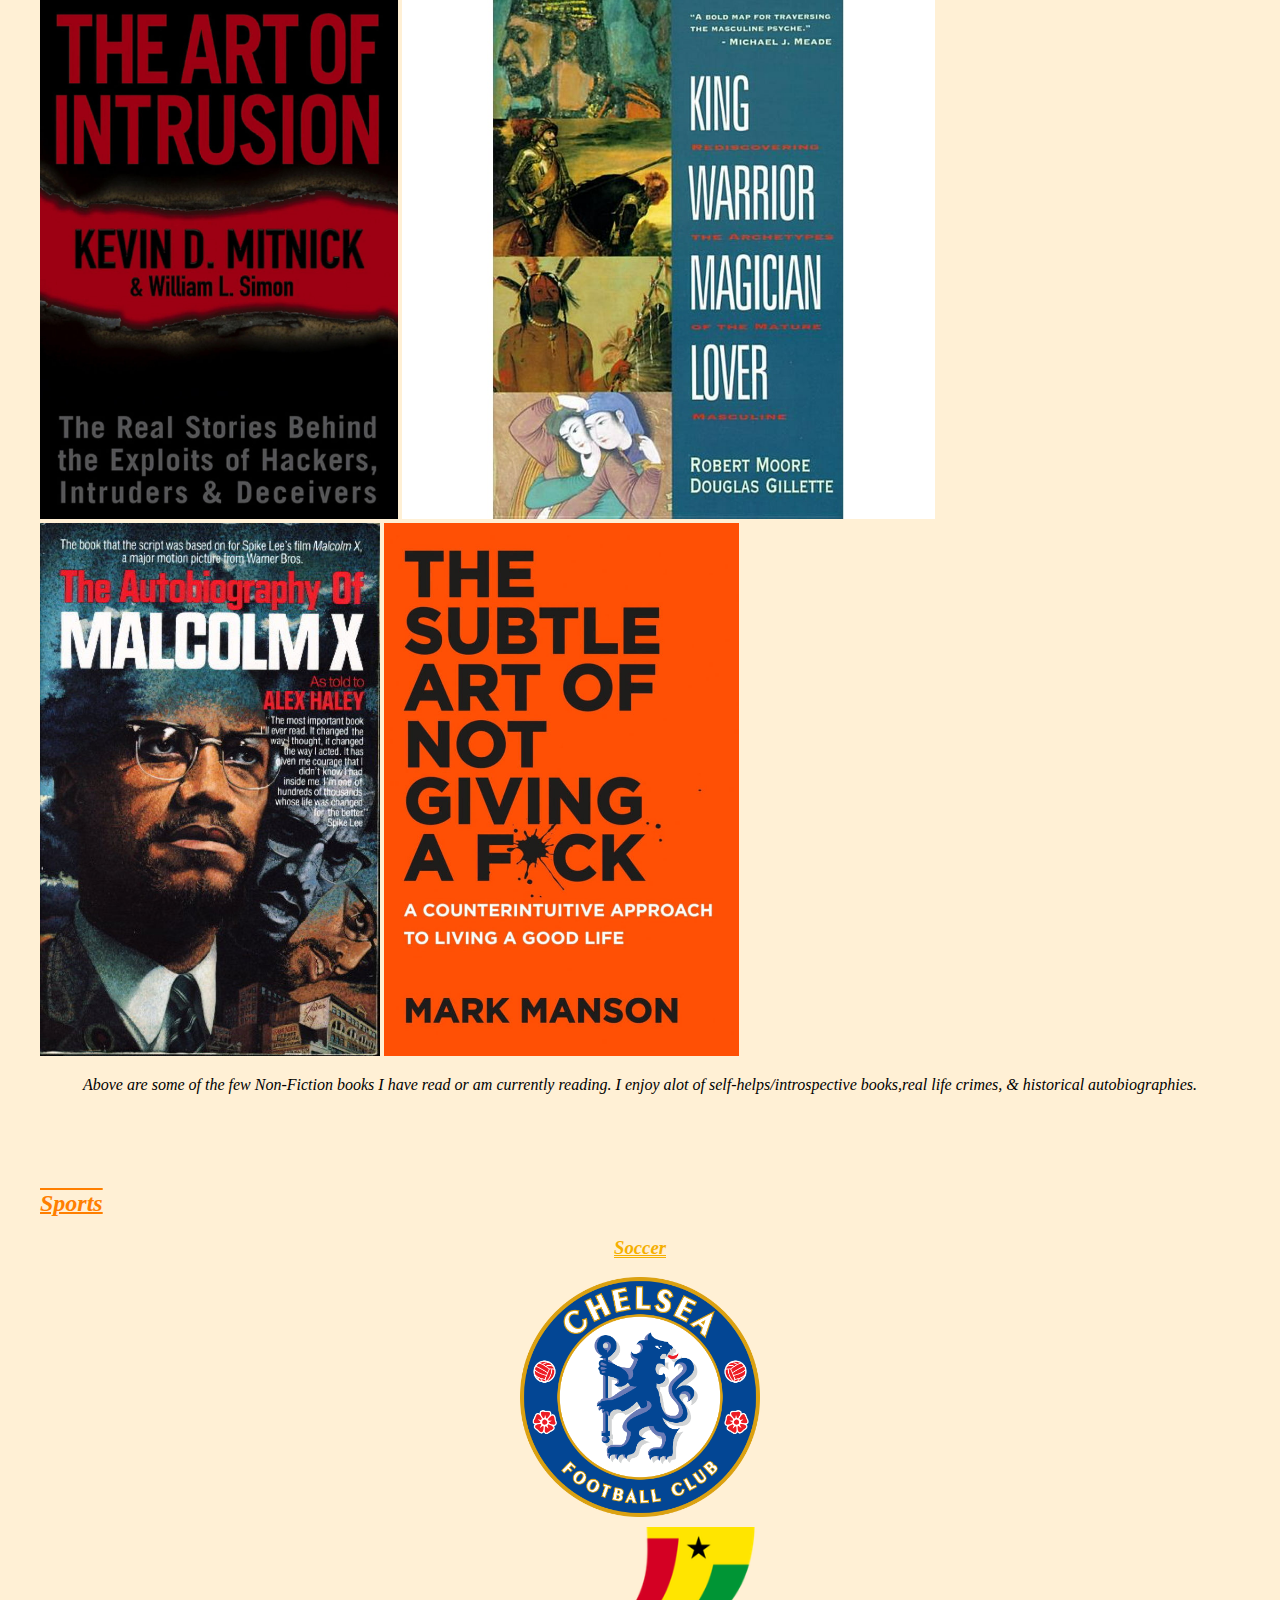
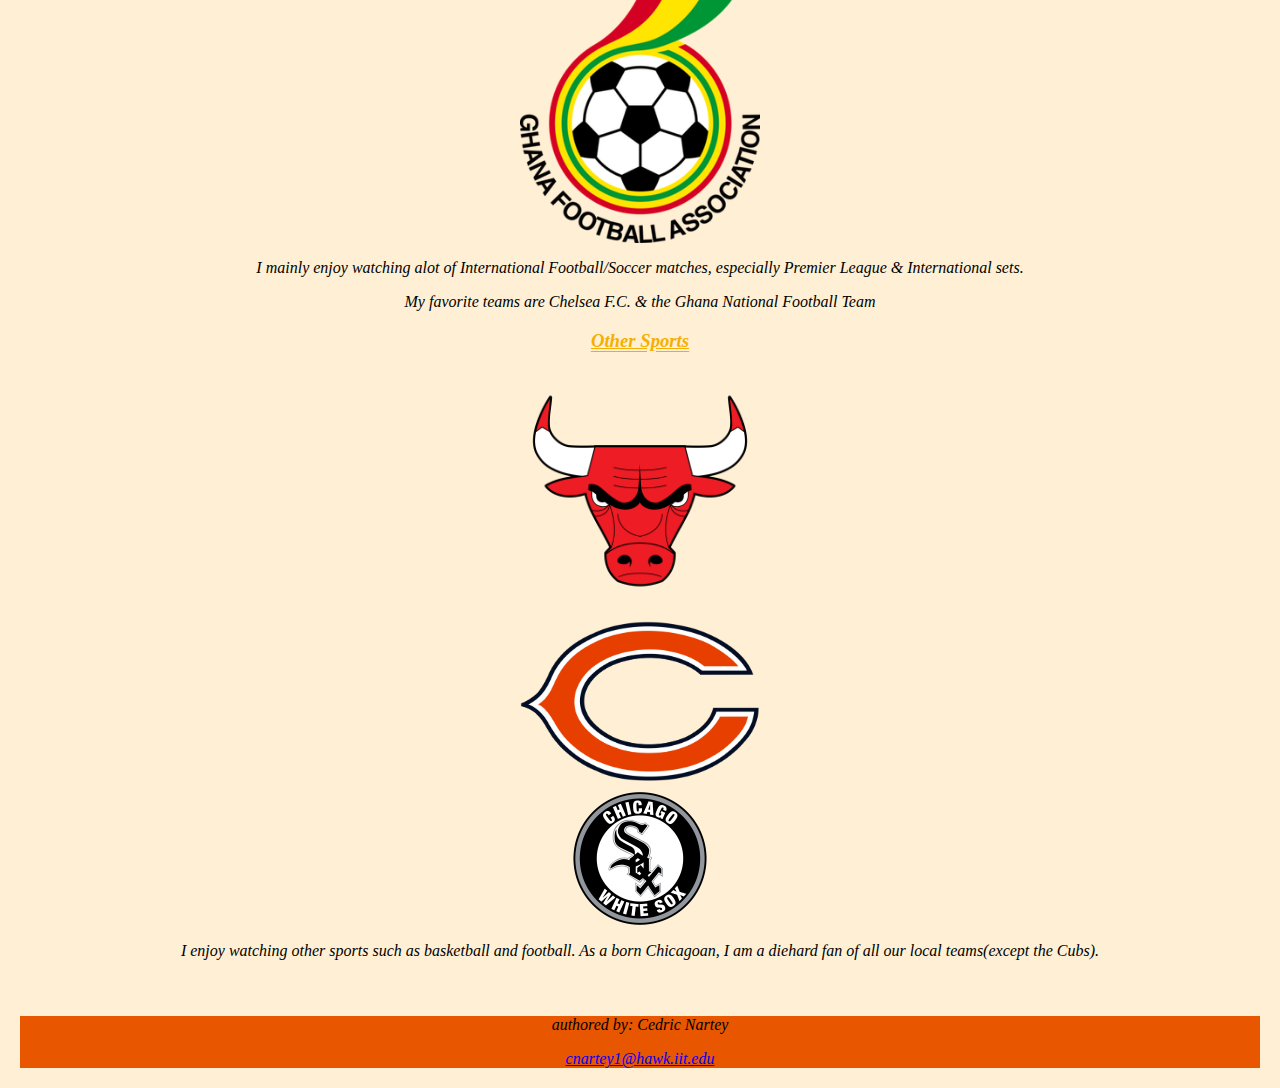
==== commit c4230be1: "Update hobbies.html" ====
--- a/hobbies.html
+++ b/hobbies.html
@@ -29,7 +29,7 @@
       <p>SMITE is a third-person MOBA developed by Hi-Rez Studios, where players can take control of various Gods of different pantheons and engage each other in various battle modes.</p>     
     </section>
         
-    <section id=Reading">
+    <section id="Reading">
       <h2>Books</h2>
       <h3>Comics/Manga</h3>
       <img id="doom" src="media/images/doomsday.jpg" alt="doomsday clock cover">
--- a/css/styles.css
+++ b/css/styles.css
@@ -16,31 +16,40 @@
 }
 
 header {
-    background-color: #e0d6ff;
-    width: 100%;
-    padding: 40px;
+  background-color: #e0d6ff;
+  width: 100%;
+  padding: 40px;
 }
 
 nav ul{
-    background-color: #e44f01;
-    list-style: none;
-    padding: 30px;  
-    width: 100%;
-    height: 40px;
+  background-color: #e44f01;
+  list-style: none;
+  padding: 30px;  
+  width: 100%;
+  height: 40px;
+}
+
+nav ul li{
+  display: inline-block;   
 }
 
 nav ul li a {
-    float: left;
-    margin: 0 15px;
-    color: rgb(255, 255, 255);
-    background-color: rgb(255, 143, 0);
-    font-weight: normal;
-    text-decoration: none;
-    text-align: center;
-    width: 100px;
-    padding: 10px 0px 8px 0px;
-    border-radius: 4px;  
-    
+  margin: 0 15px;
+  color: rgb(255, 255, 255);
+  background-color: rgb(255, 143, 0);
+  font-weight: normal;
+  text-decoration: none;
+  text-align: center;
+  width: 100px;
+  padding: 10px 0px 8px 0px;
+  border-radius: 4px; 
+  display: inline-block;   
+}
+
+nav ul li a:hover{
+    background-color: rgb(185, 2, 2);
+    color: rgb(255, 195, 66);
+    border-radius: 20px;    
 }
 
 h1{
